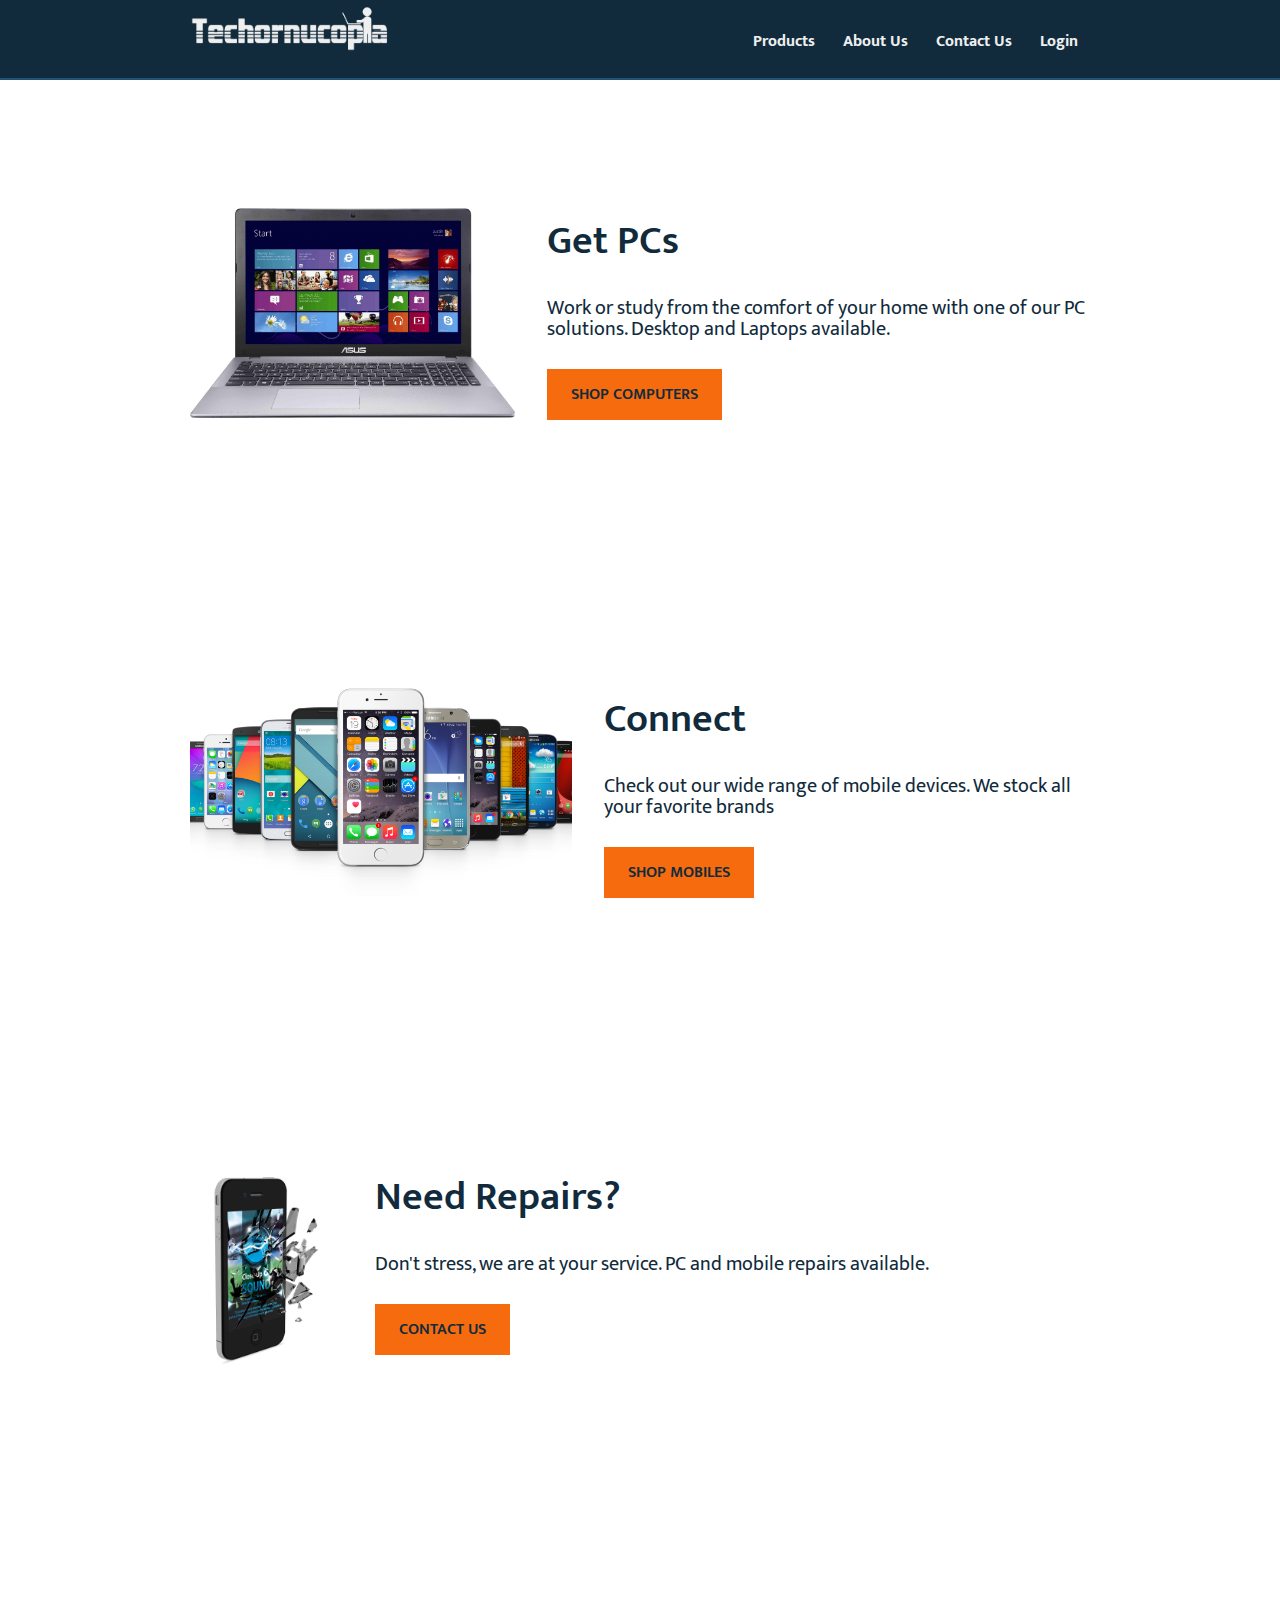
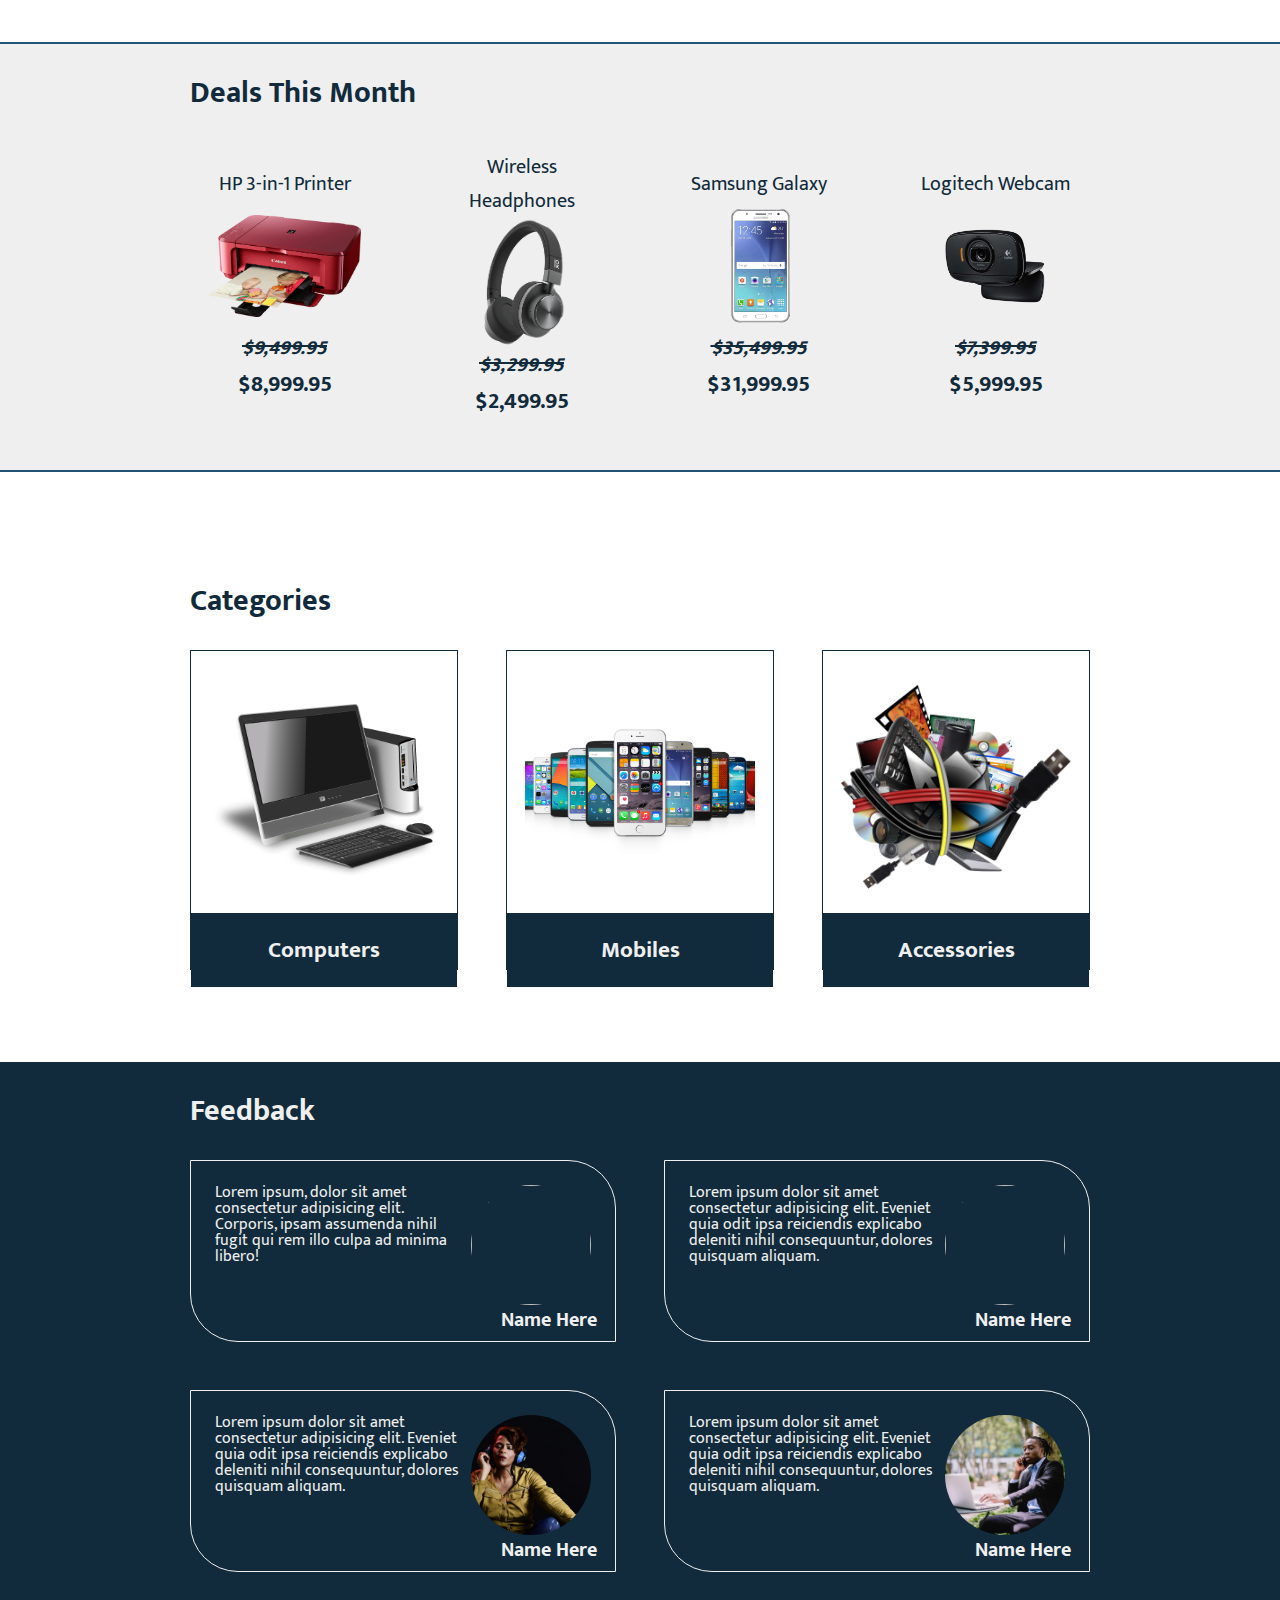
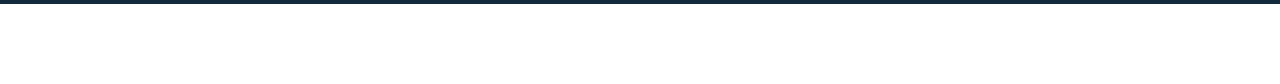
==== index.html @ ae9be7d5 "first commit, main and contact pages" ====
<!DOCTYPE html>
<html lang="en">
<head>
    <meta charset="UTF-8">
    <meta http-equiv="X-UA-Compatible" content="IE=edge">
    <meta name="viewport" content="width=device-width, initial-scale=1.0">

<!-- GOOGLE FONTS -->


<!-- FONT AWESOME CDN -->
    <link rel="stylesheet" href="https://cdnjs.cloudflare.com/ajax/libs/font-awesome/6.1.1/css/all.min.css" integrity="sha512-KfkfwYDsLkIlwQp6LFnl8zNdLGxu9YAA1QvwINks4PhcElQSvqcyVLLD9aMhXd13uQjoXtEKNosOWaZqXgel0g==" crossorigin="anonymous" referrerpolicy="no-referrer" />
    <link rel="shortcut icon" href="/img/favicon1.png" type="image/x-icon">
    <link rel="stylesheet" href="/css/styles.css">
    <title>Techcornucopia</title>
</head>
<body>
    <div class="container">
        <!-- NAV BAR -->
        <nav>
            <div class="nav">
                <a href="#">
                    <img src="/img/logo.png" alt="logo-img">
                </a>
                <ul>
                    <li><a href="#products">Products</a></li>
                    <li><a href="">About Us</a></li>
                    <li><a href="/pages/contact.html">Contact Us</a></li>
                    <li class="account">
                        <a>Login</a>
                        <i class="fa-solid fa-cart-shopping"></i>
                    </li>
                </ul>
            </div>
        </nav>


        <!-- WELCOME -->
        <div class="welcome">
            <img src="/img/laptop.png" alt="computer_image">
            <h1>Get PCs</h1>
            <p>Work or study from the comfort of your home with one of our PC solutions. Desktop and Laptops available.</p>
            <a href="">SHOP COMPUTERS</a>
        </div>

        <div class="welcome">
            <img src="/img/kisspng-iphone-4s-deepak-mobiles-shopping-computer-softwar-smartphone-5ab7443ee255a4.5213842515219599989271.png" alt="mobiles_image">
            <h1>Connect</h1>
            <p>Check out our wide range of mobile devices. We stock all your favorite brands</p>
            <a href="">SHOP MOBILES</a>
        </div>

        <div class="welcome">
            <img src="/img/kisspng-captain-repair-troyes-rparation-iphone-ipad-et-broken-phone-5b3cb7837b52b7.2314206815307057955051.png" alt="repairs_image">
            <h1>Need Repairs?</h1>
            <p>Don't stress, we are at your service. PC and mobile repairs available.</p>
            <a href="/pages/contact.html">CONTACT US</a>
        </div>


        <!-- BEST SELLERS -->
        <div class="highlights">
            <h2><i class="fa-solid fa-bullhorn"></i> Deals This Month</h2>
            <div class="highlights_cntr">
                <div class="highlight">
                    <p>HP 3-in-1 Printer</p>
                    <img src="/img/products/printer.png" alt="printer">
                    <h4>$9,499.95</h4>
                    <h3>$8,999.95</h3>
                    <button id="highlight_btn"><i class="fa-solid fa-cart-plus"></i> ADD</button>
                </div>
                <div class="highlight">
                    <p>Wireless Headphones</p>
                    <img src="/img/products/headphones.png" alt="headphones">
                    <h4>$3,299.95</h4>
                    <h3>$2,499.95</h3>
                    <button><i class="fa-solid fa-cart-plus"></i> ADD</button>
                </div>
                <div class="highlight">
                    <p>Samsung Galaxy</p>
                    <img src="/img/products/mobile.png" alt="mobile_phone">
                    <h4>$35,499.95</h4>
                    <h3>$31,999.95</h3>
                    <button><i class="fa-solid fa-cart-plus"></i> ADD</button>
                </div>
                <div class="highlight">
                    <p>Logitech Webcam</p>
                    <img src="/img/products/webcam.png" alt="webcam">
                    <h4>$7,399.95</h4>
                    <h3>$5,999.95</h3>
                    <button><i class="fa-solid fa-cart-plus"></i> ADD</button>
                </div>
            </div>
        </div>


        <!-- PRODUCT OPTIONS -->
        <div class="product_options" id="products">
            <h2><i class="fa-solid fa-layer-group"></i> Categories</h2>
            <div class="options_cntr">
                <div class="option">
                    <img src="/img/computer-gad2f903dc_1280.png" alt="">
                    <h3>Computers</h3>
                </div>
                <div class="option">
                    <img src="/img/kisspng-iphone-4s-deepak-mobiles-shopping-computer-softwar-smartphone-5ab7443ee255a4.5213842515219599989271.png" alt="">
                    <h3>Mobiles</h3>
                </div>
                <div class="option">
                    <img src="/img/accessories.png" alt="">
                    <h3>Accessories</h3>
                </div>
            </div>
        </div>


        <!-- Testimonials -->
        <div class="testimonial_cntr">
            <h2><i class="fa-regular fa-comment-dots"></i> Feedback</h2>
            <div class="testimonials">
                <div class="feedback">
                    <img src="/img/people/headphoneman.jpg" alt="">
                    <p>Lorem ipsum, dolor sit amet consectetur adipisicing elit. Corporis, ipsam assumenda nihil fugit qui rem illo culpa ad minima libero!</p>
                    <h4>Name Here</h4>
                </div>
                <div class="feedback">
                    <img src="/img/people/happygirl.jpg" alt="">
                    <p>Lorem ipsum dolor sit amet consectetur adipisicing elit. Eveniet quia odit ipsa reiciendis explicabo deleniti nihil consequuntur, dolores quisquam aliquam.</p>
                    <h4>Name Here</h4>
                </div>
                <div class="feedback">
                    <img src="/img/people/adult-g270908800_1920.jpg" alt="">
                    <p>Lorem ipsum dolor sit amet consectetur adipisicing elit. Eveniet quia odit ipsa reiciendis explicabo deleniti nihil consequuntur, dolores quisquam aliquam.</p>
                    <h4>Name Here</h4>
                </div>
                <div class="feedback">
                    <img src="/img/people/professional.jpg" alt="">
                    <p>Lorem ipsum dolor sit amet consectetur adipisicing elit. Eveniet quia odit ipsa reiciendis explicabo deleniti nihil consequuntur, dolores quisquam aliquam.</p>
                    <h4>Name Here</h4>
                </div>
            </div>
        </div>
    </div>

    <script src="/jscript/script.jS"></script>
</body>
</html>
---- css/styles.css ----
/* FONT IMPORT */
@import url('https://fonts.googleapis.com/css2?family=Mukta:wght@200;300;400;500;600;700;800&display=swap');



/* ANIMATIONS */
@keyframes fade {
    0%{opacity: 0;}
    100%{opacity: 1;}
}
@keyframes slide-down {
    0%{top: -40px;}
    100%{top: 100px;}
}




/* REUSABLE CSS */
.content-width{
    width: 900px;
    margin: 0 auto;
}




/* STYLES */
html{
    scroll-behavior: smooth;
}
*{
    margin: 0;
    padding: 0;
    box-sizing: border-box;
    font-family: 'Mukta', sans-serif;
}
body{
    font-size: 20px;
    color: #112B3C;
}

h1,h2{
    color: #112B3C;
}
h2{
    width: 900px;
    margin: auto;
    padding: 24px 0;
}
button{
    cursor: pointer;
    border: none;
    background-color: #F66B0E;
    color:#112B3C;
}

img{
    max-width: 100%;
    object-fit: contain;
}
a{
    text-decoration: none;
    font-size: 16px;
    font-weight: 500;
    color:#F66B0E;
    cursor: pointer;
}

nav{
    background-color: #112B3C;
    height: 80px;
    position: sticky;
    top: 0;
    z-index: 1;
    border-bottom:2px solid #205375;
}

.nav{
    display: flex;
    justify-content: space-between;
    line-height: 80px;
    color: #EFEFEF;
    margin: 0 auto;
    width: 900px;
}
.nav>a>img{
    width: 200px;
}

.nav>ul>li{
    display: inline;
}
.nav>ul>li>a{
    font-weight: bold;
    color: #EFEFEF;
    padding: 4px 12px;
}

.nav>ul>li>a:hover{
    border-bottom: 2px solid #F66B0E;
    border-top: 2px solid #F66B0E;
    color:#F66B0E;
}

.account>i{
    cursor: pointer;
}

.welcome{
    width: 900px;
    height: 350px;
    margin: 128px auto;
    animation: fade 1s;
}
.welcome>img{
    float: left;
    width: auto;
    height: 60%;
    margin: 0 32px 0 0;
}
.welcome>h1{
    margin: 0 0 24px 0;
    font-weight: 600;
}
.welcome>p{
    margin: 0 0 36px 0;
    line-height: 1.05;
}
.welcome>a{
    padding: 12px 24px;
    font-size: 16px;
    font-weight: 600;
    background-color: #F66B0E;
    color:#112B3C;
}
.welcome>a:hover{
    box-shadow: 0 0 10px #112B3C73;
    transform: scale(1.1);
}





/* MONTHLY SALES */
.highlights{
    background-color: #EFEFEF;
    width: 100%;
    height: 430px;
    border-top: 2px solid #205375;
    border-bottom: 2px solid #205375;
}

.highlights_cntr{
    display: grid;
    grid-template-columns: repeat(4,1fr);
    width: 900px;
    margin: auto;
    gap: 48px;
}
.highlight, .option{
    display: flex;
    flex-direction: column;
    justify-content: center;
    text-align: center;
    padding: 0 18px 0 18px;
    margin: 0 0 12px 0;
    cursor: pointer;
    color:#112B3C;
    transition-duration: 0.2s;
}
.highlight:hover{
    box-shadow: 0 0 10px #112B3C50;
    transform: scale(1.05);
}
.highlight:active{
    box-shadow:0 0 0 #112B3C30;
    transform: scale(1);
}
.highlight:hover.highlight>button{
    display: block;
    position: absolute;
    width: 130px;
    align-self: center;
    top: 100px;
    animation: slide-down 0.2s;
}
.highlight>p{
    padding-top: 8px;
}
.highlight>img{
    height: 130px;
}
.highlight h4{
    text-decoration: line-through;
    font-style: italic;
    padding: 0;
}
.highlight>h3{
    margin: 0 0 8px 0;
    padding: 0;
}

.highlight>button{
    display: none;
    padding: 4px 12px;
    font-size: 16px;
    font-weight: 600;
}
.highlight button:hover{
    box-shadow: 0 0 8px #112B3C;
}





/* CATEGORIES */
.product_options{
    margin: 80px 0;
}
.options_cntr{
    display: grid;
    grid-template-columns: repeat(3,1fr);
    width: 900px;
    margin: auto;
    gap: 48px;
}
.option{
    border: 1px solid #112B3C;
    /* border-radius: 8px; */
    transition-duration: 0.4s;
}
.option:hover{
    border: 1px solid #F66B0E;
    transform: scale(1.05);
}
.option:hover.option>h3{
    background-color:#F66B0E;
    color:#112B3C;
}
.option>img{
    height: 280px;;
}
.option>h3{
    background-color: #112B3C;
    color: #EFEFEF;
    margin: -18px;
    padding: 18px;
    /* border-radius: 0 0 8px 8px; */
}





/* TESTIMONIALS */
.testimonial_cntr{
    background-color: #112B3C;
    margin: 80px 0;
    padding-bottom:32px ;
    color: #EFEFEF;
}
.testimonial_cntr>h2{
    color: #EFEFEF;
}
.testimonials{
    display: grid;
    grid-template-columns: repeat(2,1fr);
    gap: 48px;
    width: 900px;
    margin: auto;
}
.feedback{
    position: relative;
    border: 1px solid #EFEFEF;
    padding: 24px;
    border-radius: 0 48px;
}
.feedback>img{
    object-fit: cover;
    float: right;
    width: 120px;
    height: 120px;
    border-radius: 50%;
    margin: 0 0 12px 12px;
}
.feedback>p{
    font-size: 16px;
    line-height: 1;
    margin: 0 0 18px 0;
    height: 100%;
}
.feedback>h4{
    position: absolute;
    right: 18px;
    bottom: 4px;
}
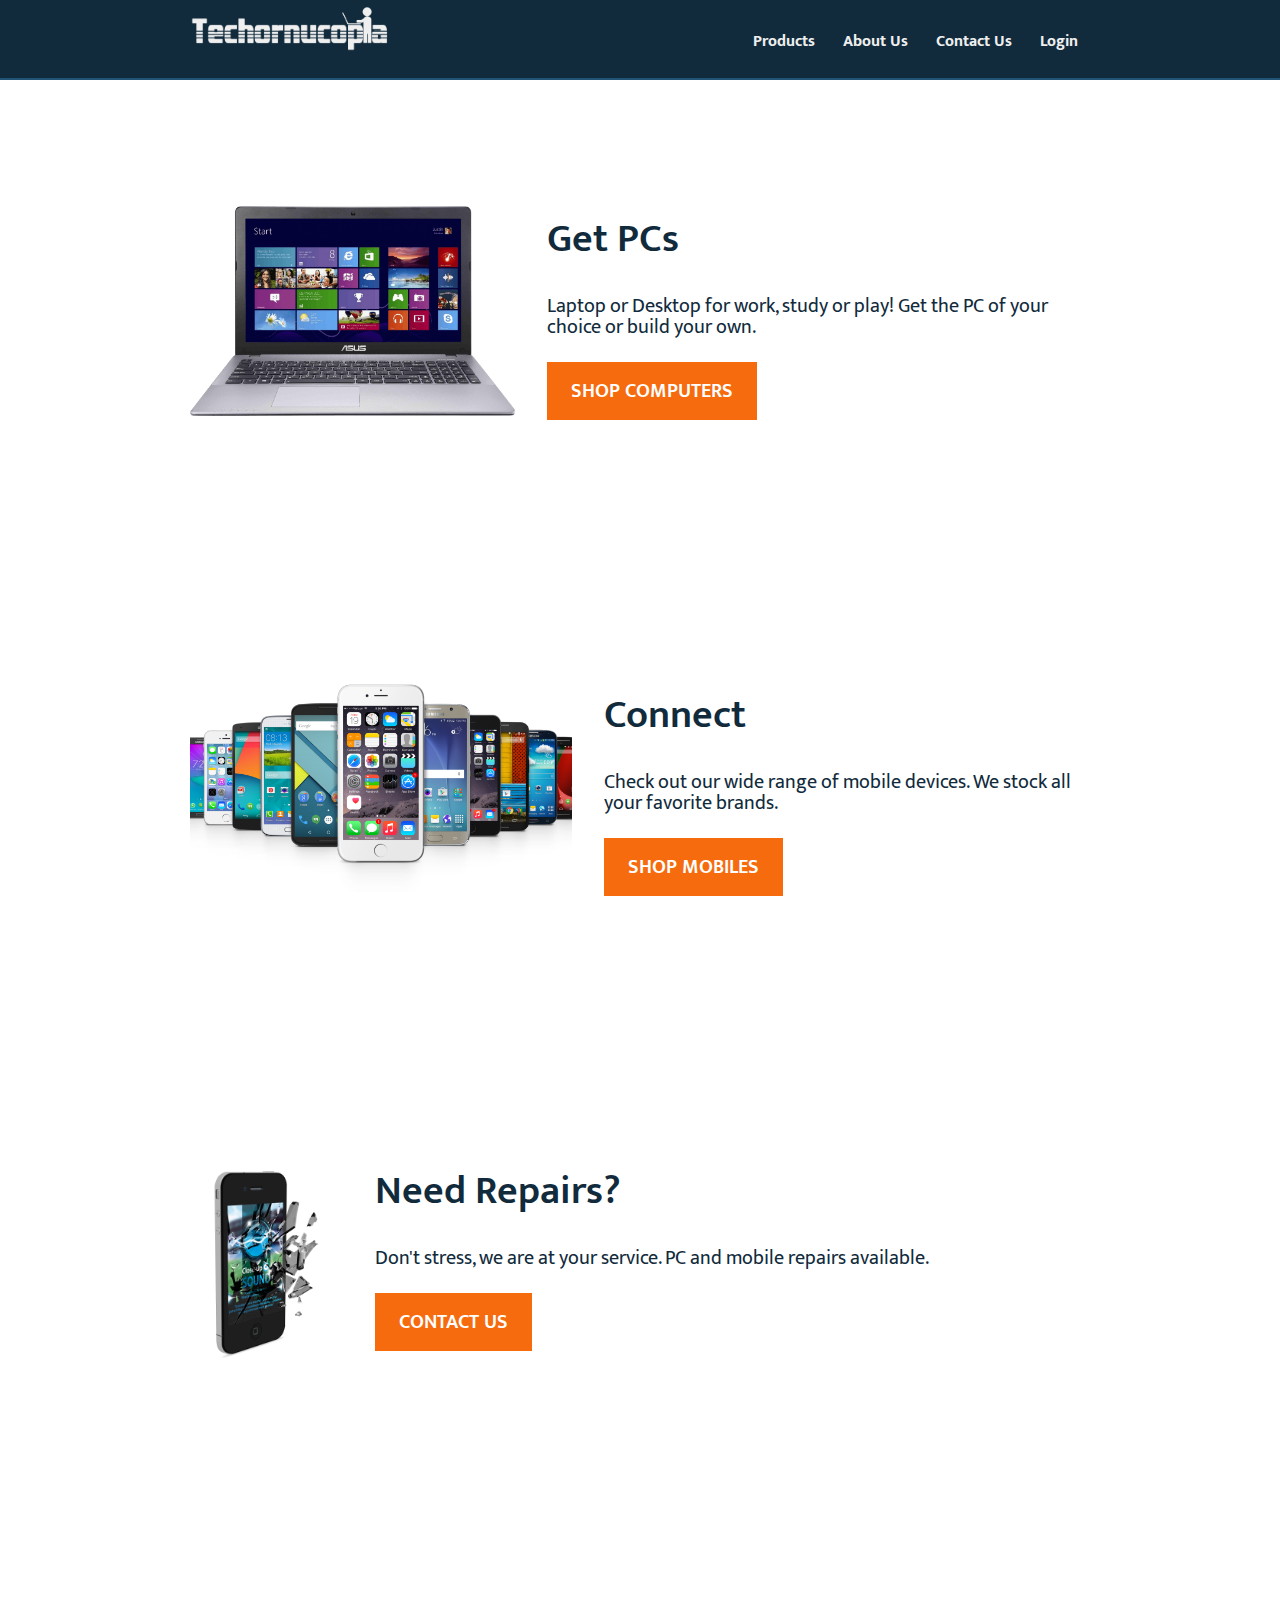
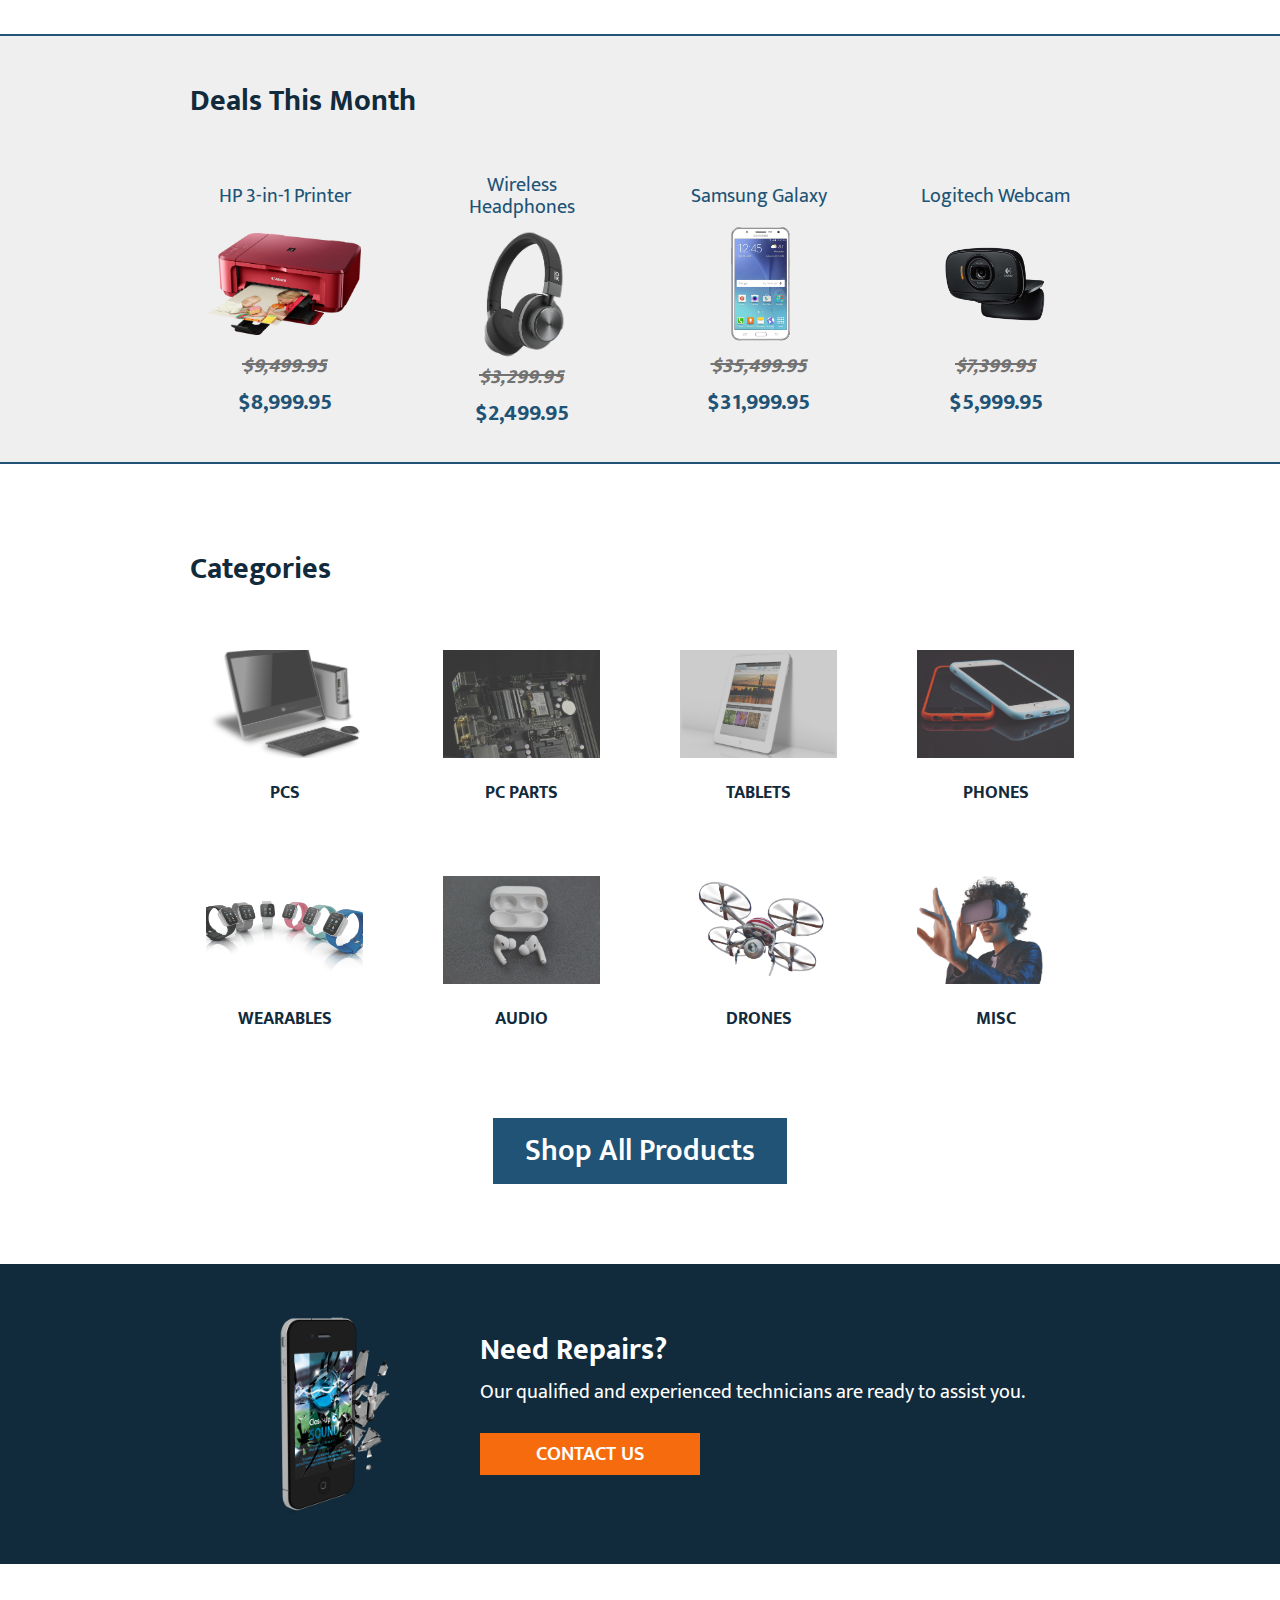
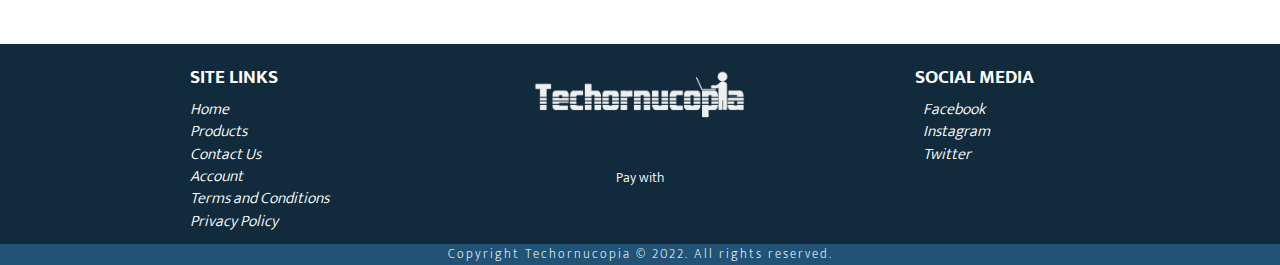
==== commit f09cacd8: "added footer and repair section to main page, other tweaks" ====
--- a/index.html
+++ b/index.html
@@ -15,10 +15,10 @@
     <title>Techcornucopia</title>
 </head>
 <body>
-    <div class="container">
+
         <!-- NAV BAR -->
         <nav>
-            <div class="nav">
+            <div class="nav content-width">
                 <a href="#">
                     <img src="/img/logo.png" alt="logo-img">
                 </a>
@@ -36,21 +36,21 @@
 
 
         <!-- WELCOME -->
-        <div class="welcome">
-            <img src="/img/laptop.png" alt="computer_image">
+        <div class="welcome content-width">
+            <img src="/img/options/laptop.png" alt="computer_image">
             <h1>Get PCs</h1>
-            <p>Work or study from the comfort of your home with one of our PC solutions. Desktop and Laptops available.</p>
+            <p>Laptop or Desktop for work, study or play! Get the PC of your choice or build your own.</p>
             <a href="">SHOP COMPUTERS</a>
         </div>
 
-        <div class="welcome">
+        <div class="welcome content-width">
             <img src="/img/kisspng-iphone-4s-deepak-mobiles-shopping-computer-softwar-smartphone-5ab7443ee255a4.5213842515219599989271.png" alt="mobiles_image">
             <h1>Connect</h1>
-            <p>Check out our wide range of mobile devices. We stock all your favorite brands</p>
+            <p>Check out our wide range of mobile devices. We stock all your favorite brands.</p>
             <a href="">SHOP MOBILES</a>
         </div>
 
-        <div class="welcome">
+        <div class="welcome content-width">
             <img src="/img/kisspng-captain-repair-troyes-rparation-iphone-ipad-et-broken-phone-5b3cb7837b52b7.2314206815307057955051.png" alt="repairs_image">
             <h1>Need Repairs?</h1>
             <p>Don't stress, we are at your service. PC and mobile repairs available.</p>
@@ -58,32 +58,32 @@
         </div>
 
 
-        <!-- BEST SELLERS -->
+        <!-- DEALS THIS MONTH -->
         <div class="highlights">
-            <h2><i class="fa-solid fa-bullhorn"></i> Deals This Month</h2>
-            <div class="highlights_cntr">
-                <div class="highlight">
+            <h2 class="content-width head-space"><i class="fa-solid fa-bullhorn"></i> Deals This Month</h2>
+            <div class="highlights_cntr four-col-grid content-width">
+                <div class="highlight flex-col">
                     <p>HP 3-in-1 Printer</p>
                     <img src="/img/products/printer.png" alt="printer">
                     <h4>$9,499.95</h4>
                     <h3>$8,999.95</h3>
                     <button id="highlight_btn"><i class="fa-solid fa-cart-plus"></i> ADD</button>
                 </div>
-                <div class="highlight">
+                <div class="highlight flex-col">
                     <p>Wireless Headphones</p>
                     <img src="/img/products/headphones.png" alt="headphones">
                     <h4>$3,299.95</h4>
                     <h3>$2,499.95</h3>
                     <button><i class="fa-solid fa-cart-plus"></i> ADD</button>
                 </div>
-                <div class="highlight">
+                <div class="highlight flex-col">
                     <p>Samsung Galaxy</p>
                     <img src="/img/products/mobile.png" alt="mobile_phone">
                     <h4>$35,499.95</h4>
                     <h3>$31,999.95</h3>
                     <button><i class="fa-solid fa-cart-plus"></i> ADD</button>
                 </div>
-                <div class="highlight">
+                <div class="highlight flex-col">
                     <p>Logitech Webcam</p>
                     <img src="/img/products/webcam.png" alt="webcam">
                     <h4>$7,399.95</h4>
@@ -94,53 +94,110 @@
         </div>
 
 
+
+
         <!-- PRODUCT OPTIONS -->
         <div class="product_options" id="products">
-            <h2><i class="fa-solid fa-layer-group"></i> Categories</h2>
-            <div class="options_cntr">
-                <div class="option">
-                    <img src="/img/computer-gad2f903dc_1280.png" alt="">
-                    <h3>Computers</h3>
-                </div>
-                <div class="option">
-                    <img src="/img/kisspng-iphone-4s-deepak-mobiles-shopping-computer-softwar-smartphone-5ab7443ee255a4.5213842515219599989271.png" alt="">
-                    <h3>Mobiles</h3>
-                </div>
-                <div class="option">
-                    <img src="/img/accessories.png" alt="">
-                    <h3>Accessories</h3>
-                </div>
-            </div>
-        </div>
-
-
-        <!-- Testimonials -->
-        <div class="testimonial_cntr">
-            <h2><i class="fa-regular fa-comment-dots"></i> Feedback</h2>
-            <div class="testimonials">
-                <div class="feedback">
-                    <img src="/img/people/headphoneman.jpg" alt="">
-                    <p>Lorem ipsum, dolor sit amet consectetur adipisicing elit. Corporis, ipsam assumenda nihil fugit qui rem illo culpa ad minima libero!</p>
-                    <h4>Name Here</h4>
-                </div>
-                <div class="feedback">
-                    <img src="/img/people/happygirl.jpg" alt="">
-                    <p>Lorem ipsum dolor sit amet consectetur adipisicing elit. Eveniet quia odit ipsa reiciendis explicabo deleniti nihil consequuntur, dolores quisquam aliquam.</p>
-                    <h4>Name Here</h4>
-                </div>
-                <div class="feedback">
-                    <img src="/img/people/adult-g270908800_1920.jpg" alt="">
-                    <p>Lorem ipsum dolor sit amet consectetur adipisicing elit. Eveniet quia odit ipsa reiciendis explicabo deleniti nihil consequuntur, dolores quisquam aliquam.</p>
-                    <h4>Name Here</h4>
-                </div>
-                <div class="feedback">
-                    <img src="/img/people/professional.jpg" alt="">
-                    <p>Lorem ipsum dolor sit amet consectetur adipisicing elit. Eveniet quia odit ipsa reiciendis explicabo deleniti nihil consequuntur, dolores quisquam aliquam.</p>
-                    <h4>Name Here</h4>
-                </div>
-            </div>
-        </div>
-    </div>
+            <h2 class="content-width head-space"><i class="fa-solid fa-layer-group"></i> Categories</h2>
+            <div class="options_cntr four-col-grid content-width">
+                <div class="option flex-col">
+                    <img src="/img/options/computer-gad2f903dc_1280.png" alt="">
+                    <h3>PCs</h3>
+                </div>
+                <div class="option flex-col">
+                    <img src="/img/options/motherboard.jpg" alt="">
+                    <h3>PC Parts</h3>
+                </div>
+                <div class="option flex-col">
+                    <img src="/img/options/tablet.jpg" alt="">
+                    <h3>Tablets</h3>
+                </div>
+                <div class="option flex-col">
+                    <img src="/img/options/phones.jpg" alt="">
+                    <h3>Phones</h3>
+                </div>
+                <div class="option flex-col">
+                    <img src="/img/options/kisspng-samsung-galaxy-gear-sony-smartwatch-5b07bf7e859b41.2475550015272344305473.png" alt="">
+                    <h3>Wearables</h3>
+                </div>
+                <div class="option flex-col">
+                    <img src="/img/options/earphones.jpg" alt="">
+                    <h3>Audio</h3>
+                </div>
+                <div class="option flex-col">
+                    <img src="/img/options/quadrocopter.png" alt="">
+                    <h3>Drones</h3>
+                </div>
+                <div class="option flex-col">
+                    <img src="/img/options/vr.png" alt="">
+                    <h3>Misc</h3>
+                </div>
+            </div>
+            <button>Shop All Products</button>
+        </div>
+
+
+            <!-- REPAIRS -->
+            <div class="repairs-cntr">
+                <div class="repairs content-width flex-row">
+                    <div class="repair-img">
+                        <img src="/img/kisspng-captain-repair-troyes-rparation-iphone-ipad-et-broken-phone-5b3cb7837b52b7.2314206815307057955051.png" alt="broken-phone">
+                    </div>
+                    <div class="repair-text">
+                        <h2>Need Repairs?</h2>
+                        <p> Our qualified and experienced technicians are ready to assist you.</p>
+                        <button>CONTACT US</button>
+                    </div>
+                </div>
+            </div>
+
+
+
+        <!-- FOOTER -->
+        <footer>
+            <div class="content-width footer-cntr three-col-grid">
+                <div class="footer-item flex-col">
+                    <h3>SITE LINKS</h3>
+                    <a>Home</a>
+                    <a>Products</a>
+                    <a>Contact Us</a>
+                    <a>Account</a>
+                    <a>Terms and Conditions</a>
+                    <a>Privacy Policy</a>
+                </div>
+                <div class="footer-item flex-col">
+                    <img src="/img/logo.png" alt="logo">
+                    <p>Pay with</p>
+                    <div class="payment flex-row">
+                        <div class="pay-logo flex-col">
+                            <i class="fa-brands fa-cc-visa"></i>
+                        </div>
+                        <div class="pay-logo flex-col">
+                            <i class="fa-brands fa-cc-mastercard"></i>
+                        </div>
+                        <div class="pay-logo flex-col">
+                            <i class="fa-brands fa-paypal"></i>
+                        </div>
+                    </div>
+                </div>
+                <div class="footer-item flex-col sm">
+                    <h3>SOCIAL MEDIA</h3>
+                    <a class="sm-item flex-row">
+                        <i class="fa-brands fa-facebook"></i>
+                        <p>Facebook</p>
+                    </a>
+                    <a class="sm-item flex-row">
+                        <i class="fa-brands fa-instagram"></i>
+                        <p>Instagram</p>
+                    </a>
+                    <a class="sm-item flex-row">
+                        <i class="fa-brands fa-twitter"></i>
+                        <p>Twitter</p>
+                    </a>
+                </div>
+            </div>
+            <p>Copyright Techornucopia &copy; 2022. All rights reserved.</p>
+        </footer>
 
     <script src="/jscript/script.jS"></script>
 </body>
--- a/css/styles.css
+++ b/css/styles.css
@@ -22,10 +22,41 @@
     margin: 0 auto;
 }
 
-
-
-
-/* STYLES */
+.three-col-grid{
+    display: grid;
+    grid-template-columns: repeat(3,1fr);
+    column-gap: 48px;
+}
+
+.four-col-grid{
+    display: grid;
+    grid-template-columns: repeat(4,1fr);
+    column-gap: 32px;
+}
+
+.flex-col{
+    display: flex;
+    flex-direction: column;
+    justify-content: center;
+    text-align: center;
+}
+
+.flex-row{
+    display: flex;
+    justify-content: space-evenly;
+    align-items: center;
+}
+
+.head-space{
+    margin:40px auto;
+    font-weight: 700;
+}
+
+
+
+
+
+/* TAG STYLES */
 html{
     scroll-behavior: smooth;
 }
@@ -37,22 +68,15 @@
 }
 body{
     font-size: 20px;
-    color: #112B3C;
-}
-
-h1,h2{
-    color: #112B3C;
-}
-h2{
-    width: 900px;
-    margin: auto;
-    padding: 24px 0;
-}
+    color:#112B3C;
+}
+
+
 button{
     cursor: pointer;
     border: none;
     background-color: #F66B0E;
-    color:#112B3C;
+    color:#ffffff;
 }
 
 img{
@@ -62,9 +86,12 @@
 a{
     text-decoration: none;
     font-size: 16px;
-    font-weight: 500;
+    font-weight: 300;
+    color:#ffffff;
+    cursor: pointer;
+}
+a:hover{
     color:#F66B0E;
-    cursor: pointer;
 }
 
 nav{
@@ -76,13 +103,16 @@
     border-bottom:2px solid #205375;
 }
 
+
+
+
+
+/* NAV BAR */
 .nav{
     display: flex;
     justify-content: space-between;
     line-height: 80px;
     color: #EFEFEF;
-    margin: 0 auto;
-    width: 900px;
 }
 .nav>a>img{
     width: 200px;
@@ -104,13 +134,16 @@
 }
 
 .account>i{
-    cursor: pointer;
-}
-
+    color:#ffffff;
+    cursor: pointer;
+}
+
+
+
+/* WELCOME */
 .welcome{
-    width: 900px;
     height: 350px;
-    margin: 128px auto;
+    margin: 126px auto;
     animation: fade 1s;
 }
 .welcome>img{
@@ -129,13 +162,13 @@
 }
 .welcome>a{
     padding: 12px 24px;
-    font-size: 16px;
+    font-size: 20px;
     font-weight: 600;
     background-color: #F66B0E;
-    color:#112B3C;
+    color:#FFFFFF;
 }
 .welcome>a:hover{
-    box-shadow: 0 0 10px #112B3C73;
+    box-shadow: 0 0 4px #112B3CC0;
     transform: scale(1.1);
 }
 
@@ -153,29 +186,21 @@
 }
 
 .highlights_cntr{
-    display: grid;
-    grid-template-columns: repeat(4,1fr);
-    width: 900px;
-    margin: auto;
     gap: 48px;
 }
-.highlight, .option{
-    display: flex;
-    flex-direction: column;
-    justify-content: center;
-    text-align: center;
-    padding: 0 18px 0 18px;
-    margin: 0 0 12px 0;
+.highlight{
     cursor: pointer;
     color:#112B3C;
     transition-duration: 0.2s;
+    padding: 0 18px;
+    margin: 0 0 12px 0;
 }
 .highlight:hover{
-    box-shadow: 0 0 10px #112B3C50;
+    box-shadow: 0 0 4px #112B3CC0;
     transform: scale(1.05);
 }
 .highlight:active{
-    box-shadow:0 0 0 #112B3C30;
+    box-shadow:0 0 0 #112B3CC0;
     transform: scale(1);
 }
 .highlight:hover.highlight>button{
@@ -188,6 +213,9 @@
 }
 .highlight>p{
     padding-top: 8px;
+    line-height: 1.1;
+    margin-bottom: 12px;
+    color: #205375;
 }
 .highlight>img{
     height: 130px;
@@ -196,10 +224,12 @@
     text-decoration: line-through;
     font-style: italic;
     padding: 0;
+    color:#727272;
 }
 .highlight>h3{
     margin: 0 0 8px 0;
     padding: 0;
+    color: #205375;
 }
 
 .highlight>button{
@@ -209,7 +239,7 @@
     font-weight: 600;
 }
 .highlight button:hover{
-    box-shadow: 0 0 8px #112B3C;
+    box-shadow: 0 0 4px #112B3CC0;
 }
 
 
@@ -221,82 +251,134 @@
     margin: 80px 0;
 }
 .options_cntr{
-    display: grid;
-    grid-template-columns: repeat(3,1fr);
-    width: 900px;
-    margin: auto;
     gap: 48px;
 }
 .option{
-    border: 1px solid #112B3C;
-    /* border-radius: 8px; */
+    /* border: 1px solid #112B3C; */
     transition-duration: 0.4s;
+    cursor: pointer;
 }
 .option:hover{
-    border: 1px solid #F66B0E;
+    /* border: 1px solid #112B3C; */
     transform: scale(1.05);
 }
 .option:hover.option>h3{
+    color:#F66B0E;
+}
+.option:hover.option>img{
+    filter:contrast(1);
+    padding: 0;
+}
+.option>img{
+    height: 140px;
+    object-fit: cover;
+    padding: 16px;
+    filter:contrast(0.6);
+    transition-duration: 0.4s;
+}
+.option>h3{
+    /* background-color: #112B3C; */
+    color: #112B3C;
+    padding: 4px;
+    font-size: 18px;
+    transition-duration: 0.4s;
+    text-transform: uppercase;
+}
+.product_options>button{
+    display: block;
+    font-size: 30px;
+    font-weight: 600;
+    padding: 8px 32px;
+    margin: 80px auto;
+    background-color:#205375;
+    transition-duration: 0.2s;
+}
+.product_options>button:hover{
+    box-shadow: 0 0 4px #112B3CC0;
     background-color:#F66B0E;
-    color:#112B3C;
-}
-.option>img{
-    height: 280px;;
-}
-.option>h3{
-    background-color: #112B3C;
-    color: #EFEFEF;
-    margin: -18px;
-    padding: 18px;
-    /* border-radius: 0 0 8px 8px; */
-}
-
-
-
-
-
-/* TESTIMONIALS */
-.testimonial_cntr{
-    background-color: #112B3C;
+}
+
+
+/* REPAIRS */
+.repairs-cntr{
     margin: 80px 0;
-    padding-bottom:32px ;
-    color: #EFEFEF;
-}
-.testimonial_cntr>h2{
-    color: #EFEFEF;
-}
-.testimonials{
-    display: grid;
-    grid-template-columns: repeat(2,1fr);
-    gap: 48px;
-    width: 900px;
-    margin: auto;
-}
-.feedback{
-    position: relative;
-    border: 1px solid #EFEFEF;
-    padding: 24px;
-    border-radius: 0 48px;
-}
-.feedback>img{
-    object-fit: cover;
-    float: right;
-    width: 120px;
-    height: 120px;
-    border-radius: 50%;
-    margin: 0 0 12px 12px;
-}
-.feedback>p{
-    font-size: 16px;
-    line-height: 1;
-    margin: 0 0 18px 0;
-    height: 100%;
-}
-.feedback>h4{
-    position: absolute;
-    right: 18px;
-    bottom: 4px;
-}
-
-
-
+    height: 300px;
+    background-color:#112B3C;
+    color:#ffffff;
+}
+
+.repair-img>img{
+    width: 160px;
+    object-fit: contain;
+    margin-top: 40px;
+}
+.repair-text>button{
+    font-size: 20px;
+    font-weight: 600;
+    padding: 4px;
+    margin-top: 24px;
+    color:#ffffff;
+    width: 220px;
+    transition-duration: 0.3s;
+}
+.repair-text>button:hover{
+    transform: scale(1.1);
+}
+
+
+
+
+/* FOOTER */
+footer{
+    background-color:#112B3C;
+}
+.footer-cntr{
+    column-gap: 128px;
+    padding: 20px 0;
+    height: 200px;
+}
+.footer-item{
+    align-self: flex-start;
+    text-align: left;
+    font-size: 14px;
+    line-height: 1.4;
+    width:fit-content;
+    color:#ffffff;
+}
+.footer-item>img{
+    margin-bottom: 40px;
+}
+.footer-item>h3{
+    font-size: 1.2rem;
+    margin-bottom: 8px;
+}
+.footer-item>p{
+    text-align: center;
+    font-size: 14px;
+    margin-bottom: 8px;
+    font-weight: 300;
+}
+.footer-item>a{
+    font-style: italic;
+}
+.pay-logo>i{
+    font-size: 36px;
+}
+.sm{
+    margin-left: 40px;
+}
+.sm-item{
+    justify-content: flex-start;
+}
+.sm-item i{
+    margin-right: 8px;
+    color:#ffffff;
+}
+footer>p{
+    text-align: center;
+    font-size: 0.8rem;
+    font-weight: 200;
+    background-color:#205375;
+    color:#ffffff;
+    letter-spacing: 2px;
+}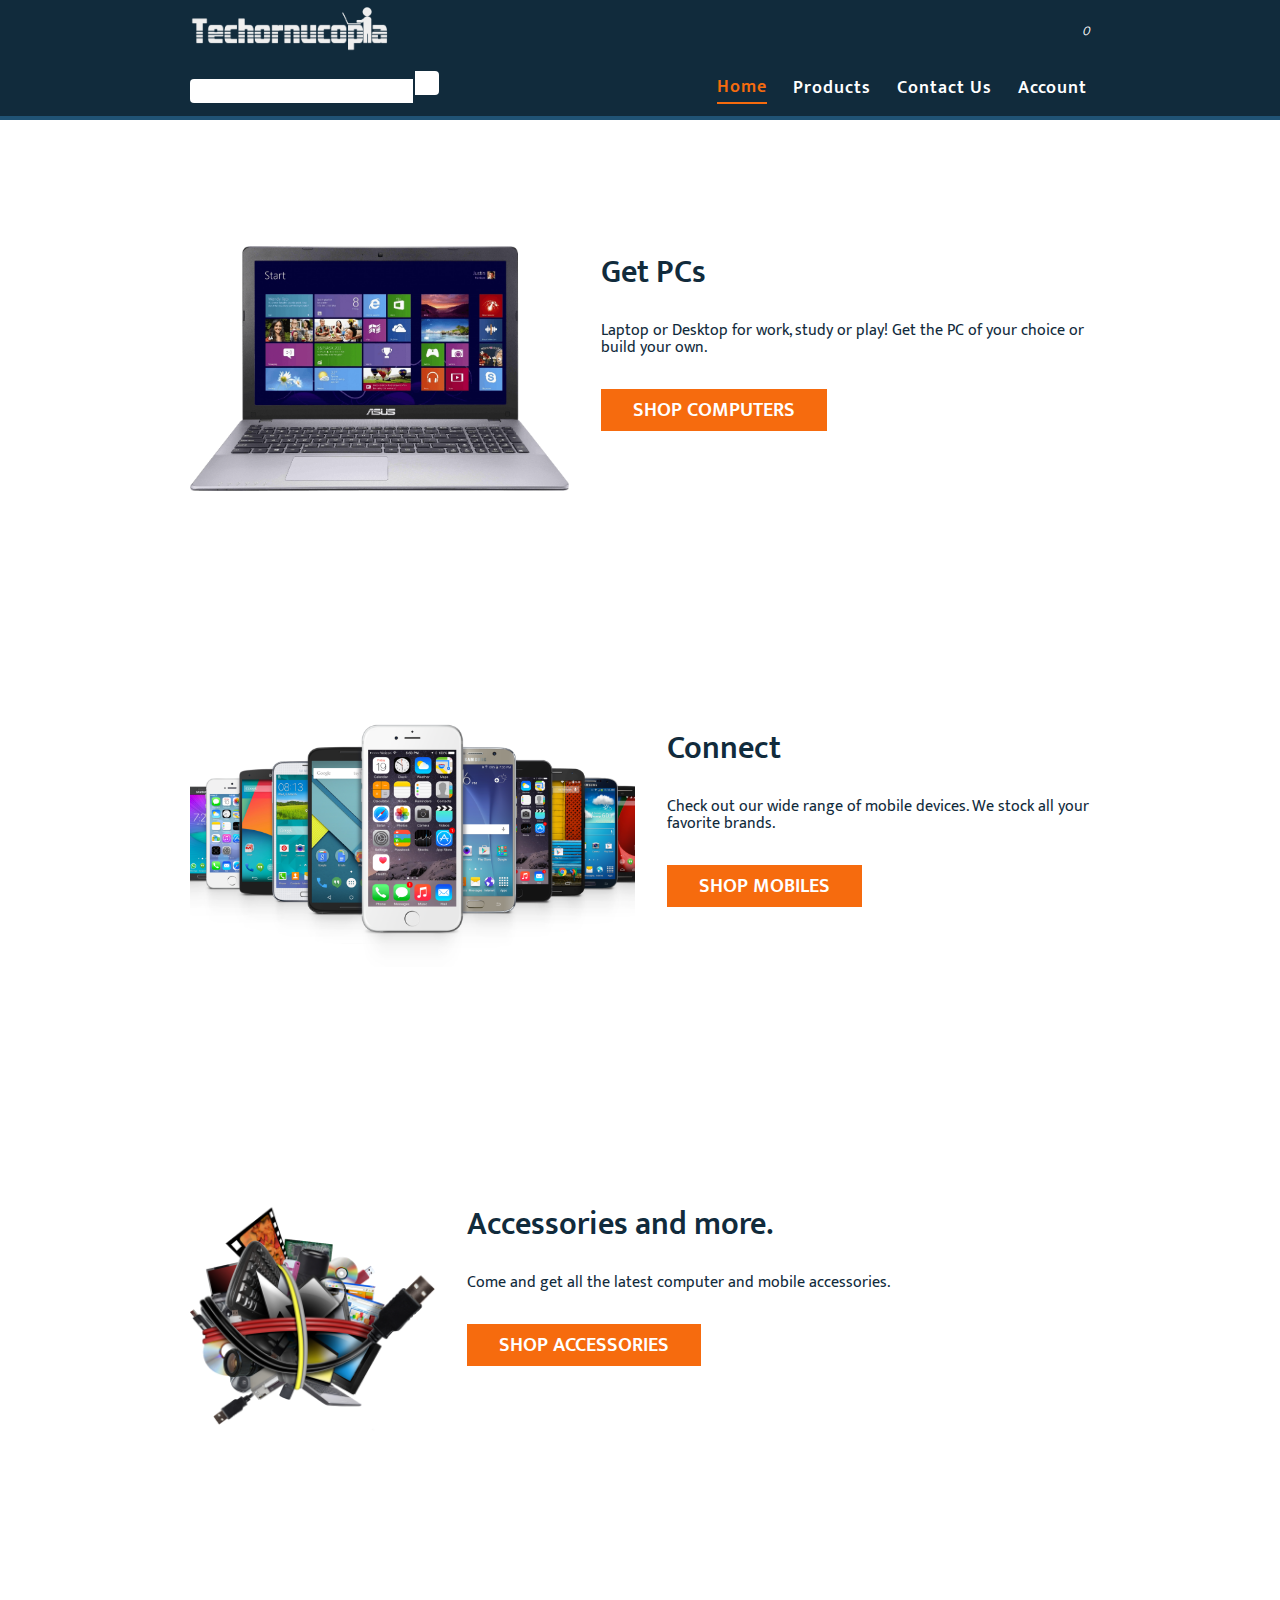
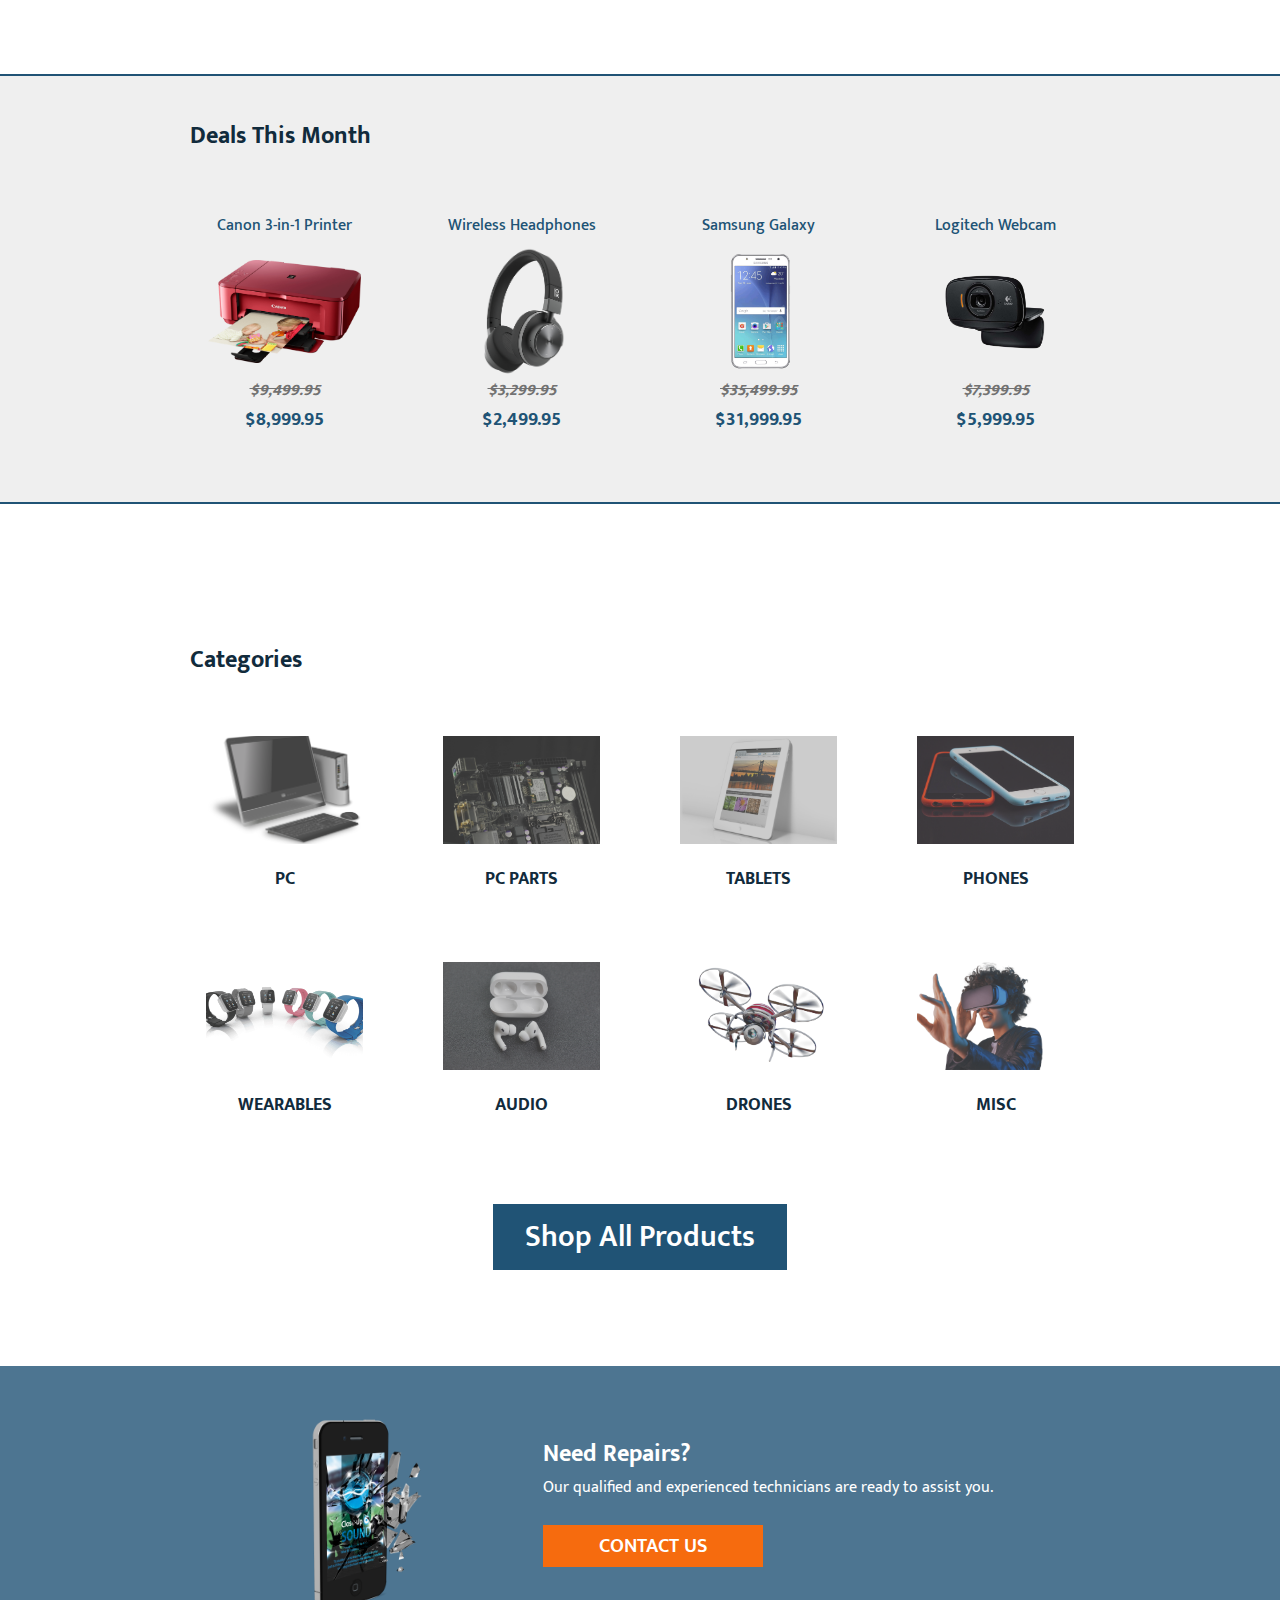
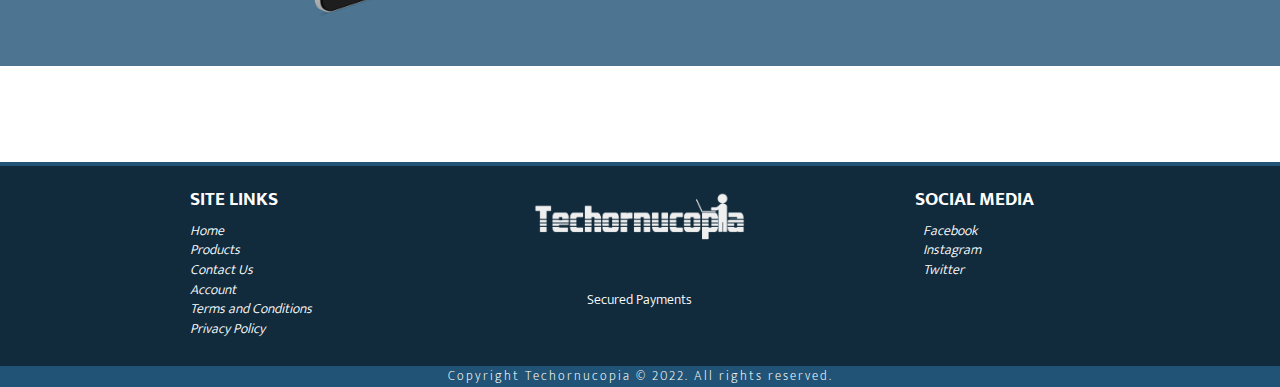
==== commit cf68e304: "all pages complete" ====
--- a/index.html
+++ b/index.html
@@ -18,19 +18,39 @@
 
         <!-- NAV BAR -->
         <nav>
-            <div class="nav content-width">
+            <div class="nav-upper content-width flex-row">
                 <a href="#">
-                    <img src="/img/logo.png" alt="logo-img">
+                    <img src="/img/logo.png" alt="site-logo">
                 </a>
-                <ul>
-                    <li><a href="#products">Products</a></li>
-                    <li><a href="">About Us</a></li>
-                    <li><a href="/pages/contact.html">Contact Us</a></li>
-                    <li class="account">
-                        <a>Login</a>
-                        <i class="fa-solid fa-cart-shopping"></i>
-                    </li>
-                </ul>
+                <a href="/pages/login.html">
+                    <i class="fa-solid fa-cart-shopping"><sup> 0</sup></i>
+                </a>
+            </div>
+            <div class="menu content-width flex-row">
+                <div class="search flex-row">
+                    <form action="" flex-row>
+                        <input type="text">
+                        <button>
+                            <i class="fa-solid fa-magnifying-glass"></i>
+                        </button>
+                    </form>
+                </div>
+                <div class="menu-btns">
+                    <ul class="flex-row">
+                        <a href="#">
+                            <li class="active">Home</li>
+                        </a>
+                        <a href="#products">
+                            <li>Products</li>
+                        </a>
+                        <a href="/pages/contact.html">
+                            <li>Contact Us</li>
+                        </a>
+                        <a href="/pages/login.html">
+                            <li>Account</li>
+                        </a>
+                    </ul>
+                </div>
             </div>
         </nav>
 
@@ -51,10 +71,10 @@
         </div>
 
         <div class="welcome content-width">
-            <img src="/img/kisspng-captain-repair-troyes-rparation-iphone-ipad-et-broken-phone-5b3cb7837b52b7.2314206815307057955051.png" alt="repairs_image">
-            <h1>Need Repairs?</h1>
-            <p>Don't stress, we are at your service. PC and mobile repairs available.</p>
-            <a href="/pages/contact.html">CONTACT US</a>
+            <img src="/img/accessories.png" alt="repairs_image">
+            <h1>Accessories and more.</h1>
+            <p>Come and get all the latest computer and mobile accessories. </p>
+            <a href="/pages/contact.html">SHOP ACCESSORIES</a>
         </div>
 
 
@@ -63,7 +83,7 @@
             <h2 class="content-width head-space"><i class="fa-solid fa-bullhorn"></i> Deals This Month</h2>
             <div class="highlights_cntr four-col-grid content-width">
                 <div class="highlight flex-col">
-                    <p>HP 3-in-1 Printer</p>
+                    <p>Canon 3-in-1 Printer</p>
                     <img src="/img/products/printer.png" alt="printer">
                     <h4>$9,499.95</h4>
                     <h3>$8,999.95</h3>
@@ -102,7 +122,7 @@
             <div class="options_cntr four-col-grid content-width">
                 <div class="option flex-col">
                     <img src="/img/options/computer-gad2f903dc_1280.png" alt="">
-                    <h3>PCs</h3>
+                    <h3>PC</h3>
                 </div>
                 <div class="option flex-col">
                     <img src="/img/options/motherboard.jpg" alt="">
@@ -167,7 +187,7 @@
                 </div>
                 <div class="footer-item flex-col">
                     <img src="/img/logo.png" alt="logo">
-                    <p>Pay with</p>
+                    <p>Secured Payments</p>
                     <div class="payment flex-row">
                         <div class="pay-logo flex-col">
                             <i class="fa-brands fa-cc-visa"></i>
--- a/css/styles.css
+++ b/css/styles.css
@@ -17,6 +17,10 @@
 
 
 /* REUSABLE CSS */
+.active{
+    border-bottom: 2px solid #F66B0E;
+    color:#F66B0E;
+}
 .content-width{
     width: 900px;
     margin: 0 auto;
@@ -67,18 +71,14 @@
     font-family: 'Mukta', sans-serif;
 }
 body{
-    font-size: 20px;
     color:#112B3C;
 }
-
-
 button{
     cursor: pointer;
     border: none;
     background-color: #F66B0E;
     color:#ffffff;
 }
-
 img{
     max-width: 100%;
     object-fit: contain;
@@ -96,11 +96,11 @@
 
 nav{
     background-color: #112B3C;
-    height: 80px;
+    height: 120px;
     position: sticky;
     top: 0;
     z-index: 1;
-    border-bottom:2px solid #205375;
+    border-bottom:4px solid #205375;
 }
 
 
@@ -108,35 +108,52 @@
 
 
 /* NAV BAR */
-.nav{
-    display: flex;
+.nav-upper,
+.menu{
     justify-content: space-between;
-    line-height: 80px;
-    color: #EFEFEF;
-}
-.nav>a>img{
+    color: #ffffff;
+}
+.nav-upper>a>img{
     width: 200px;
 }
-
-.nav>ul>li{
-    display: inline;
-}
-.nav>ul>li>a{
-    font-weight: bold;
-    color: #EFEFEF;
-    padding: 4px 12px;
-}
-
-.nav>ul>li>a:hover{
-    border-bottom: 2px solid #F66B0E;
-    border-top: 2px solid #F66B0E;
-    color:#F66B0E;
-}
-
-.account>i{
-    color:#ffffff;
-    cursor: pointer;
-}
+.search>form{
+    justify-content: flex-start;
+}
+
+.search input{
+    border: none;
+    outline: none;
+    padding: 8px;
+    margin: 0;
+    height: 24px;
+    border-radius: 4px 0 0 4px ;
+}
+.search button{
+    background-color:#ffffff;
+    color:#112B3C;
+    border: none;
+    height: 24px;
+    width: 24px;
+    border-radius: 0 4px 4px 0;
+    margin-left: -2px;
+}
+
+.menu-btns li{
+    list-style: none;
+}
+.menu-btns a{
+    margin-left: 20px;
+    font-size: 18px;
+    font-weight: 600;
+    border: 3px solid #112B3C;
+    letter-spacing: 1px;
+}
+.menu-btns a:hover{
+    border-bottom: 2px solid #F66B0E;;
+}
+
+
+
 
 
 
@@ -149,7 +166,7 @@
 .welcome>img{
     float: left;
     width: auto;
-    height: 60%;
+    height: 70%;
     margin: 0 32px 0 0;
 }
 .welcome>h1{
@@ -161,17 +178,15 @@
     line-height: 1.05;
 }
 .welcome>a{
-    padding: 12px 24px;
+    padding: 4px 32px;
     font-size: 20px;
     font-weight: 600;
     background-color: #F66B0E;
     color:#FFFFFF;
 }
 .welcome>a:hover{
-    box-shadow: 0 0 4px #112B3CC0;
-    transform: scale(1.1);
-}
-
+    box-shadow: 0 0 8px #112B3CC0;
+}
 
 
 
@@ -191,9 +206,11 @@
 .highlight{
     cursor: pointer;
     color:#112B3C;
+    font-weight: 500;
     transition-duration: 0.2s;
     padding: 0 18px;
     margin: 0 0 12px 0;
+    height: 260px;
 }
 .highlight:hover{
     box-shadow: 0 0 4px #112B3CC0;
@@ -248,7 +265,7 @@
 
 /* CATEGORIES */
 .product_options{
-    margin: 80px 0;
+    padding-top: 96px;
 }
 .options_cntr{
     gap: 48px;
@@ -259,7 +276,6 @@
     cursor: pointer;
 }
 .option:hover{
-    /* border: 1px solid #112B3C; */
     transform: scale(1.05);
 }
 .option:hover.option>h3{
@@ -277,7 +293,6 @@
     transition-duration: 0.4s;
 }
 .option>h3{
-    /* background-color: #112B3C; */
     color: #112B3C;
     padding: 4px;
     font-size: 18px;
@@ -301,9 +316,9 @@
 
 /* REPAIRS */
 .repairs-cntr{
-    margin: 80px 0;
+    margin: 96px 0;
     height: 300px;
-    background-color:#112B3C;
+    background-color:#205375cc;
     color:#ffffff;
 }
 
@@ -331,6 +346,7 @@
 /* FOOTER */
 footer{
     background-color:#112B3C;
+    border-top: 4px solid #205375;
 }
 .footer-cntr{
     column-gap: 128px;
@@ -360,6 +376,7 @@
 }
 .footer-item>a{
     font-style: italic;
+    font-size: 14px;
 }
 .pay-logo>i{
     font-size: 36px;
@@ -381,4 +398,5 @@
     background-color:#205375;
     color:#ffffff;
     letter-spacing: 2px;
-}+}
+
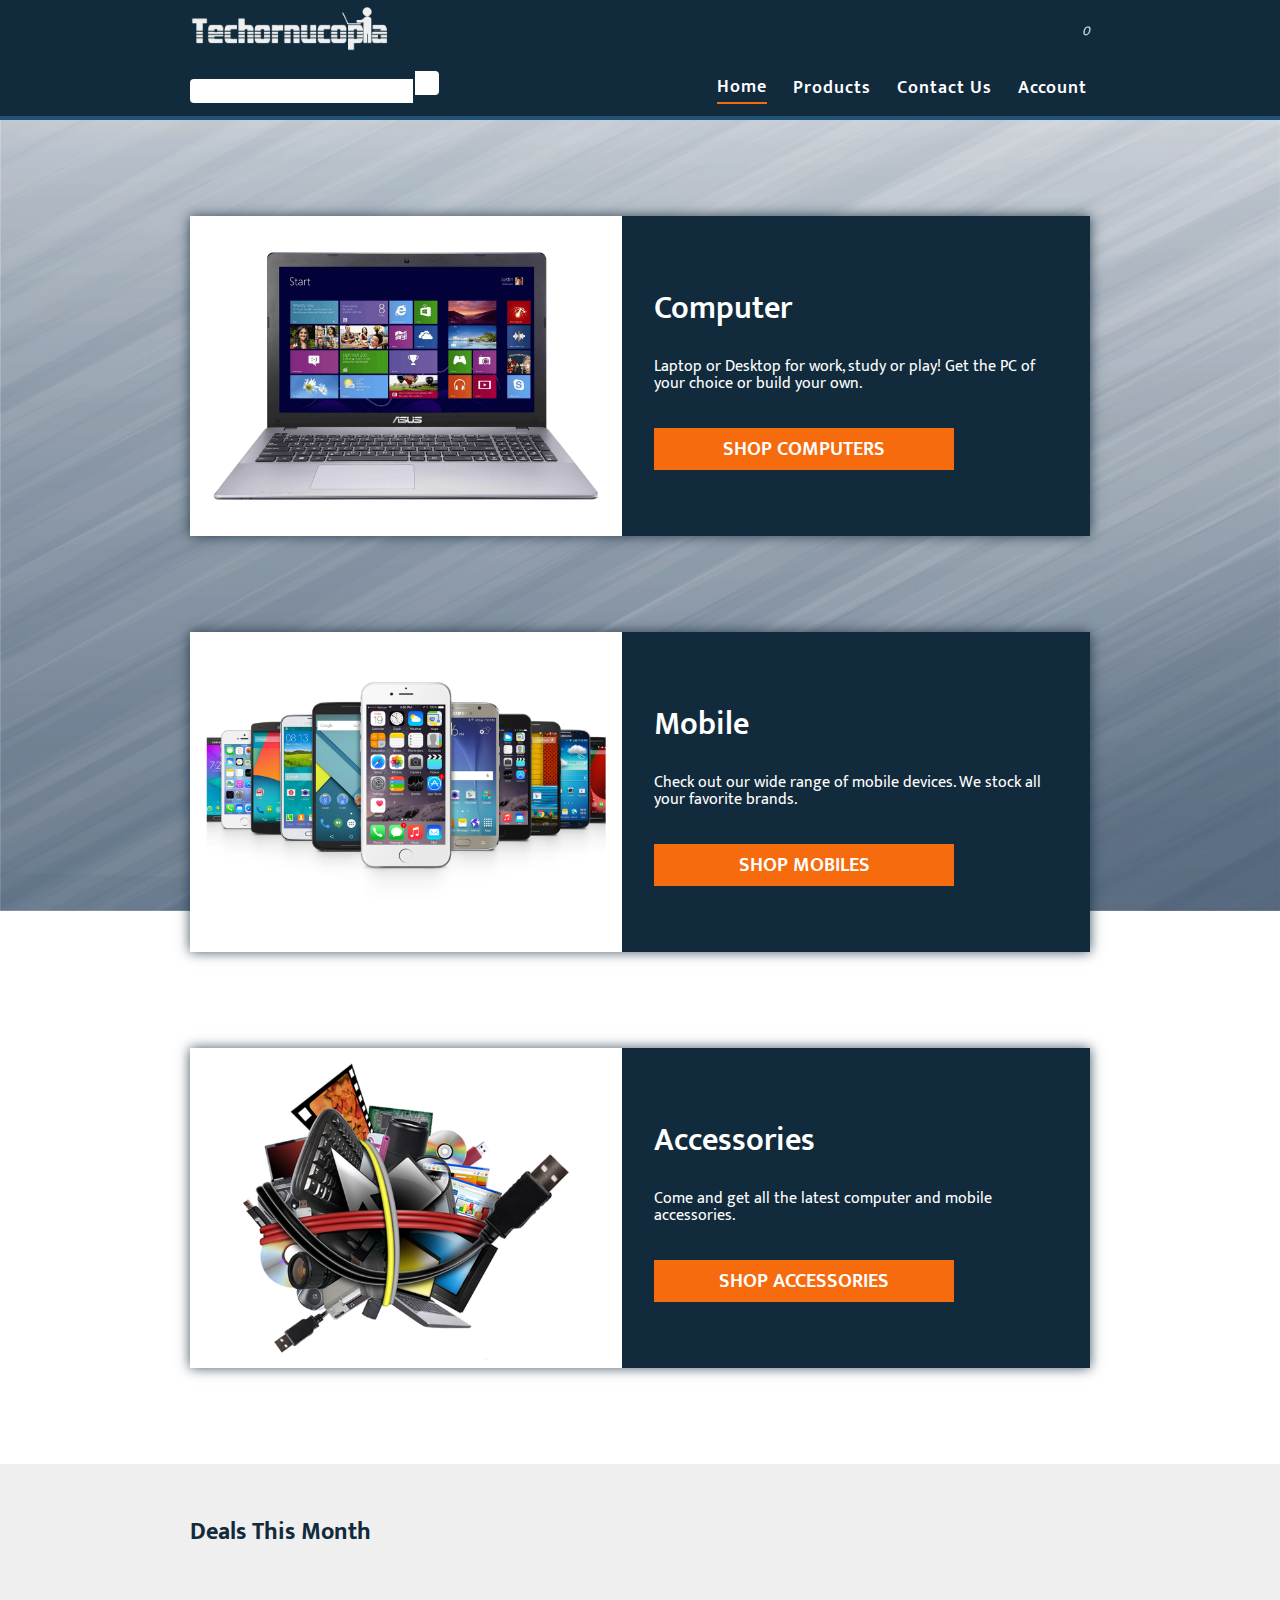
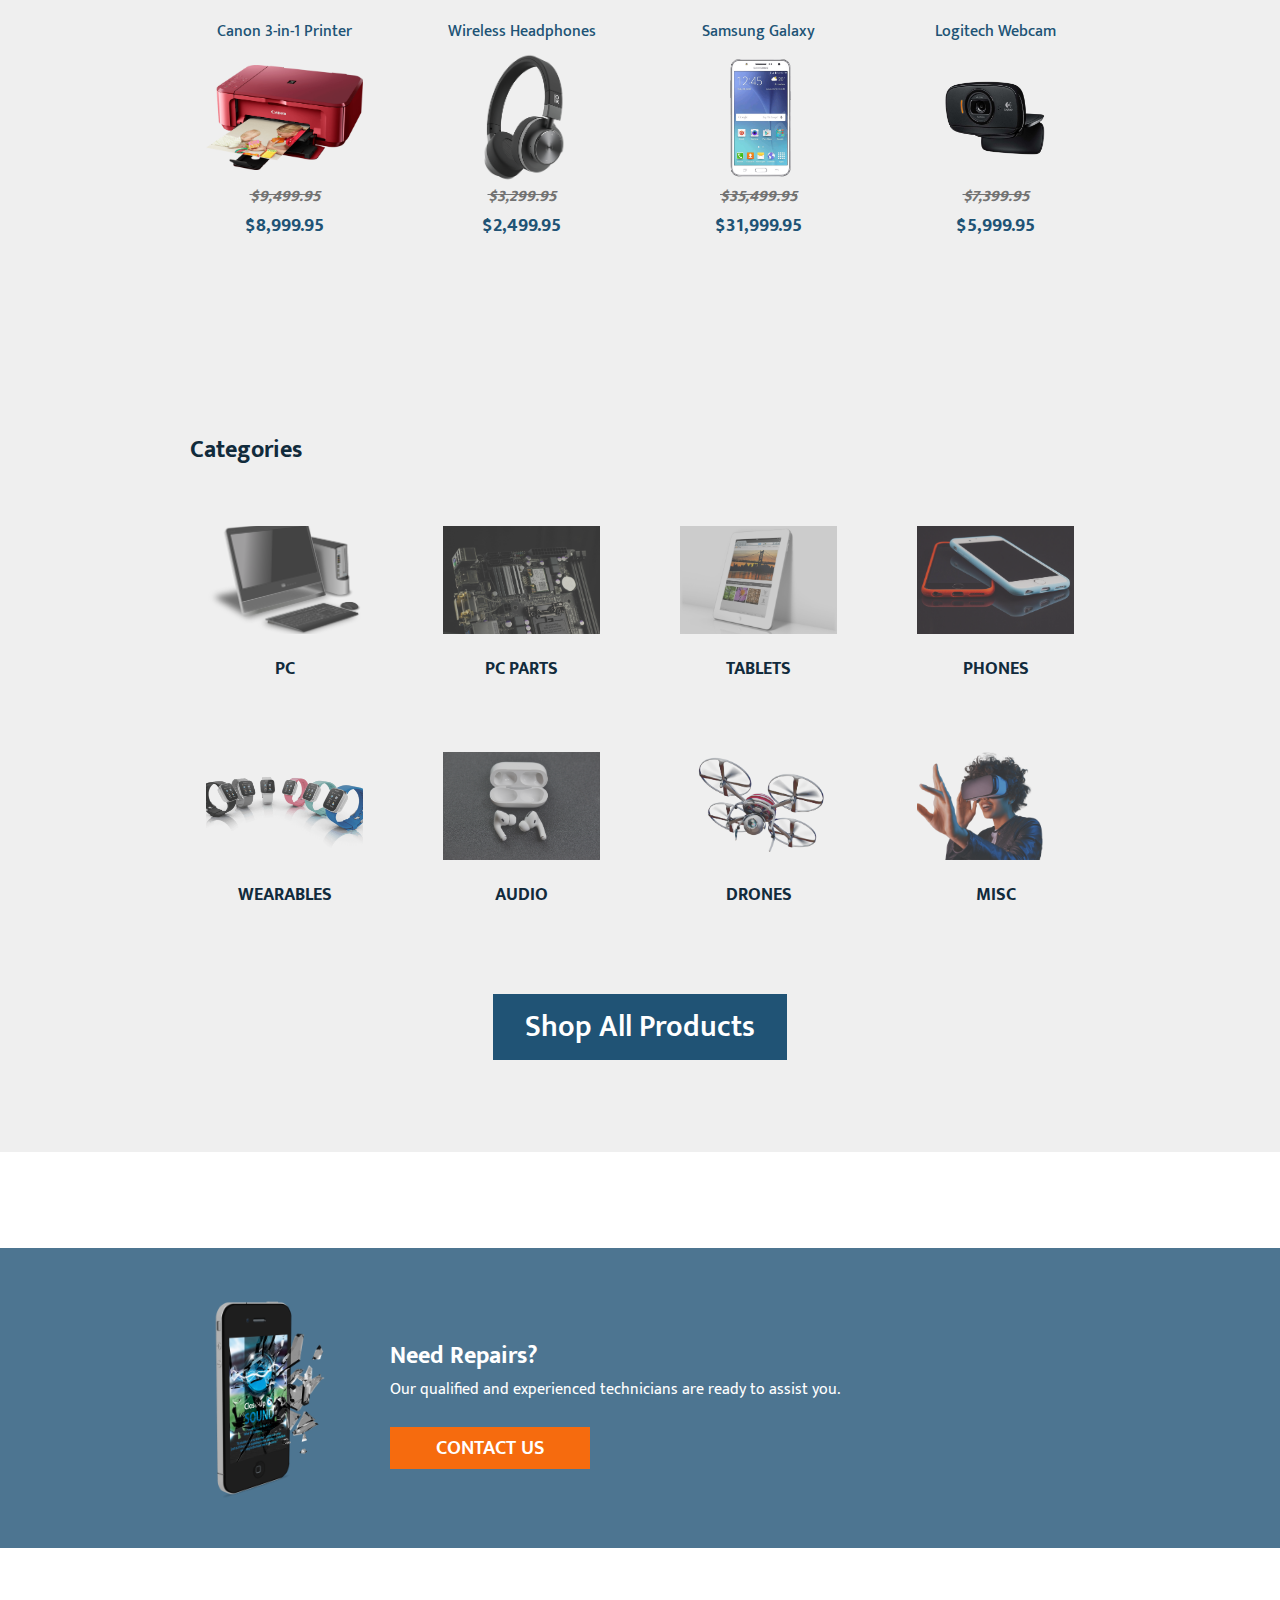
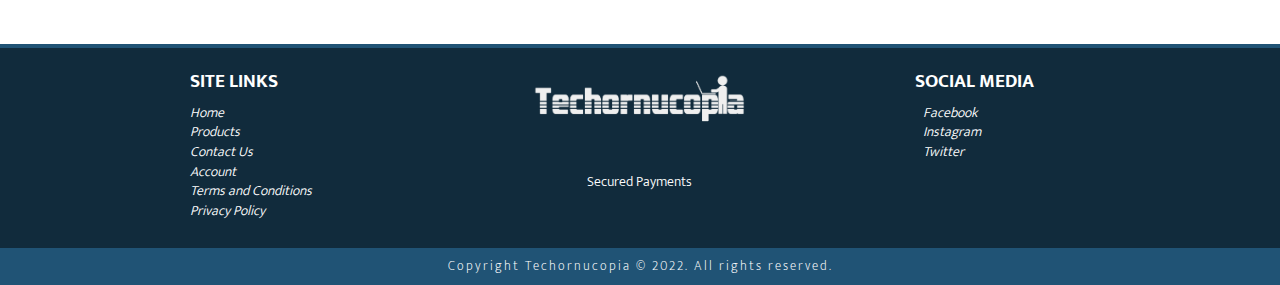
==== commit 9973fbc4: "completed all pages" ====
--- a/index.html
+++ b/index.html
@@ -15,7 +15,7 @@
     <title>Techcornucopia</title>
 </head>
 <body>
-
+    <div class="container">
         <!-- NAV BAR -->
         <nav>
             <div class="nav-upper content-width flex-row">
@@ -55,26 +55,34 @@
         </nav>
 
 
-        <!-- WELCOME -->
+
+    
+            <!-- WELCOME -->
         <div class="welcome content-width">
-            <img src="/img/options/laptop.png" alt="computer_image">
-            <h1>Get PCs</h1>
-            <p>Laptop or Desktop for work, study or play! Get the PC of your choice or build your own.</p>
+                <img src="/img/laptop.png" alt="computer_image">
+            <div class="info flex-col">
+                <h1>Computer</h1>
+                <p>Laptop or Desktop for work, study or play! Get the PC of your choice or build your own.</p>
             <a href="">SHOP COMPUTERS</a>
-        </div>
-
-        <div class="welcome content-width">
+            </div>
+        </div>
+
+        <div class="welcome content-width flex-row">
             <img src="/img/kisspng-iphone-4s-deepak-mobiles-shopping-computer-softwar-smartphone-5ab7443ee255a4.5213842515219599989271.png" alt="mobiles_image">
-            <h1>Connect</h1>
-            <p>Check out our wide range of mobile devices. We stock all your favorite brands.</p>
+            <div class="info flex-col">
+                <h1>Mobile</h1>
+                <p>Check out our wide range of mobile devices. We stock all your favorite brands.</p>
             <a href="">SHOP MOBILES</a>
-        </div>
-
-        <div class="welcome content-width">
-            <img src="/img/accessories.png" alt="repairs_image">
-            <h1>Accessories and more.</h1>
-            <p>Come and get all the latest computer and mobile accessories. </p>
+            </div>
+        </div>
+
+        <div class="welcome content-width flex-row">
+            <img src="/img/accessories.png" alt="accessories_image">
+            <div class="info flex-col">
+                <h1>Accessories</h1>
+                <p>Come and get all the latest computer and mobile accessories. </p>
             <a href="/pages/contact.html">SHOP ACCESSORIES</a>
+            </div>
         </div>
 
 
@@ -117,9 +125,9 @@
 
 
         <!-- PRODUCT OPTIONS -->
-        <div class="product_options" id="products">
+        <div class="product-options" id="products">
             <h2 class="content-width head-space"><i class="fa-solid fa-layer-group"></i> Categories</h2>
-            <div class="options_cntr four-col-grid content-width">
+            <div class="options-container four-col-grid content-width">
                 <div class="option flex-col">
                     <img src="/img/options/computer-gad2f903dc_1280.png" alt="">
                     <h3>PC</h3>
@@ -158,7 +166,7 @@
 
 
             <!-- REPAIRS -->
-            <div class="repairs-cntr">
+            <div class="repairs-container">
                 <div class="repairs content-width flex-row">
                     <div class="repair-img">
                         <img src="/img/kisspng-captain-repair-troyes-rparation-iphone-ipad-et-broken-phone-5b3cb7837b52b7.2314206815307057955051.png" alt="broken-phone">
@@ -166,7 +174,7 @@
                     <div class="repair-text">
                         <h2>Need Repairs?</h2>
                         <p> Our qualified and experienced technicians are ready to assist you.</p>
-                        <button>CONTACT US</button>
+                        <a href="/pages/contact.html">CONTACT US</a>
                     </div>
                 </div>
             </div>
@@ -175,15 +183,15 @@
 
         <!-- FOOTER -->
         <footer>
-            <div class="content-width footer-cntr three-col-grid">
+            <div class="content-width footer-container three-col-grid">
                 <div class="footer-item flex-col">
                     <h3>SITE LINKS</h3>
-                    <a>Home</a>
-                    <a>Products</a>
-                    <a>Contact Us</a>
-                    <a>Account</a>
-                    <a>Terms and Conditions</a>
-                    <a>Privacy Policy</a>
+                    <a href="/index.html">Home</a>
+                    <a href="/index.html#products">Products</a>
+                    <a href="/pages/contact.html">Contact Us</a>
+                    <a href="/pages/login.html">Account</a>
+                    <a href="/pages/404.html">Terms and Conditions</a>
+                    <a href="/pages/404.html">Privacy Policy</a>
                 </div>
                 <div class="footer-item flex-col">
                     <img src="/img/logo.png" alt="logo">
@@ -218,7 +226,7 @@
             </div>
             <p>Copyright Techornucopia &copy; 2022. All rights reserved.</p>
         </footer>
-
-    <script src="/jscript/script.jS"></script>
+    </div>
+    <script src="/js/script.jS"></script>
 </body>
 </html>--- a/css/styles.css
+++ b/css/styles.css
@@ -19,7 +19,6 @@
 /* REUSABLE CSS */
 .active{
     border-bottom: 2px solid #F66B0E;
-    color:#F66B0E;
 }
 .content-width{
     width: 900px;
@@ -47,7 +46,7 @@
 
 .flex-row{
     display: flex;
-    justify-content: space-evenly;
+    justify-content: space-between;
     align-items: center;
 }
 
@@ -80,7 +79,7 @@
     color:#ffffff;
 }
 img{
-    max-width: 100%;
+    width: 100%;
     object-fit: contain;
 }
 a{
@@ -149,8 +148,36 @@
     letter-spacing: 1px;
 }
 .menu-btns a:hover{
-    border-bottom: 2px solid #F66B0E;;
-}
+    color: #F66B0E;
+}
+
+
+
+
+
+
+
+/* -------------------------------------------- */
+.container{
+    position: relative;
+    width: 100%;
+}
+.container::before{
+    content: "";
+    background-image: url("/img/background.jpg");
+    background-size: 100%;
+    background-repeat: no-repeat;
+    background-attachment: fixed;
+    position: absolute;
+    top:0;
+    bottom: 0px;
+    width: 100%;
+    height: 100%;
+    opacity: 0.7;
+    z-index: -1;
+}
+
+/* ---------------------------------------------- */
 
 
 
@@ -159,32 +186,43 @@
 
 /* WELCOME */
 .welcome{
-    height: 350px;
-    margin: 126px auto;
+    background-color:#112B3C;
+    height: 320px;
+    margin: 96px auto;
     animation: fade 1s;
+    box-shadow: 0 0 12px #112B3CCC;
+    box-sizing:content-box;
 }
 .welcome>img{
     float: left;
-    width: auto;
-    height: 70%;
-    margin: 0 32px 0 0;
-}
-.welcome>h1{
+    object-fit: cover;
+    width: 48%;
+    height: 320px;
+}
+.info{
+    text-align: left;
+    color: #ffffff;
+    padding: 0 32px;
+    height: inherit;
+}
+.info h1{
     margin: 0 0 24px 0;
     font-weight: 600;
 }
-.welcome>p{
+.info p{
     margin: 0 0 36px 0;
     line-height: 1.05;
 }
-.welcome>a{
+.info a{
+    width: 300px;
     padding: 4px 32px;
+    text-align: center;
     font-size: 20px;
     font-weight: 600;
     background-color: #F66B0E;
     color:#FFFFFF;
 }
-.welcome>a:hover{
+.info a:hover{
     box-shadow: 0 0 8px #112B3CC0;
 }
 
@@ -196,8 +234,7 @@
     background-color: #EFEFEF;
     width: 100%;
     height: 430px;
-    border-top: 2px solid #205375;
-    border-bottom: 2px solid #205375;
+    padding-top: 8px;
 }
 
 .highlights_cntr{
@@ -208,9 +245,9 @@
     color:#112B3C;
     font-weight: 500;
     transition-duration: 0.2s;
-    padding: 0 18px;
+    padding: 0 16px;
     margin: 0 0 12px 0;
-    height: 260px;
+    height: 280px;
 }
 .highlight:hover{
     box-shadow: 0 0 4px #112B3CC0;
@@ -264,10 +301,12 @@
 
 
 /* CATEGORIES */
-.product_options{
+.product-options{
     padding-top: 96px;
-}
-.options_cntr{
+    padding-bottom: 12px;
+    background-color:#EFEFEF;
+}
+.options-container{
     gap: 48px;
 }
 .option{
@@ -299,7 +338,7 @@
     transition-duration: 0.4s;
     text-transform: uppercase;
 }
-.product_options>button{
+.product-options>button{
     display: block;
     font-size: 30px;
     font-weight: 600;
@@ -308,35 +347,41 @@
     background-color:#205375;
     transition-duration: 0.2s;
 }
-.product_options>button:hover{
+.product-options>button:hover{
     box-shadow: 0 0 4px #112B3CC0;
     background-color:#F66B0E;
 }
 
 
 /* REPAIRS */
-.repairs-cntr{
+.repairs-container{
     margin: 96px 0;
     height: 300px;
     background-color:#205375cc;
     color:#ffffff;
 }
-
+.repairs{
+    justify-content: flex-start;
+    padding-top: 40px;
+}
 .repair-img>img{
     width: 160px;
     object-fit: contain;
-    margin-top: 40px;
-}
-.repair-text>button{
+    margin-right: 40px;
+}
+.repair-text>a{
+    display: block;
     font-size: 20px;
     font-weight: 600;
+    text-align: center;
     padding: 4px;
     margin-top: 24px;
-    color:#ffffff;
-    width: 220px;
+    background-color:#F66B0E;
+    color:#ffffff;
+    width: 200px;
     transition-duration: 0.3s;
 }
-.repair-text>button:hover{
+.repair-text>a:hover{
     transform: scale(1.1);
 }
 
@@ -348,7 +393,7 @@
     background-color:#112B3C;
     border-top: 4px solid #205375;
 }
-.footer-cntr{
+.footer-container{
     column-gap: 128px;
     padding: 20px 0;
     height: 200px;
@@ -398,5 +443,6 @@
     background-color:#205375;
     color:#ffffff;
     letter-spacing: 2px;
-}
-
+    padding: 8px 0;
+}
+
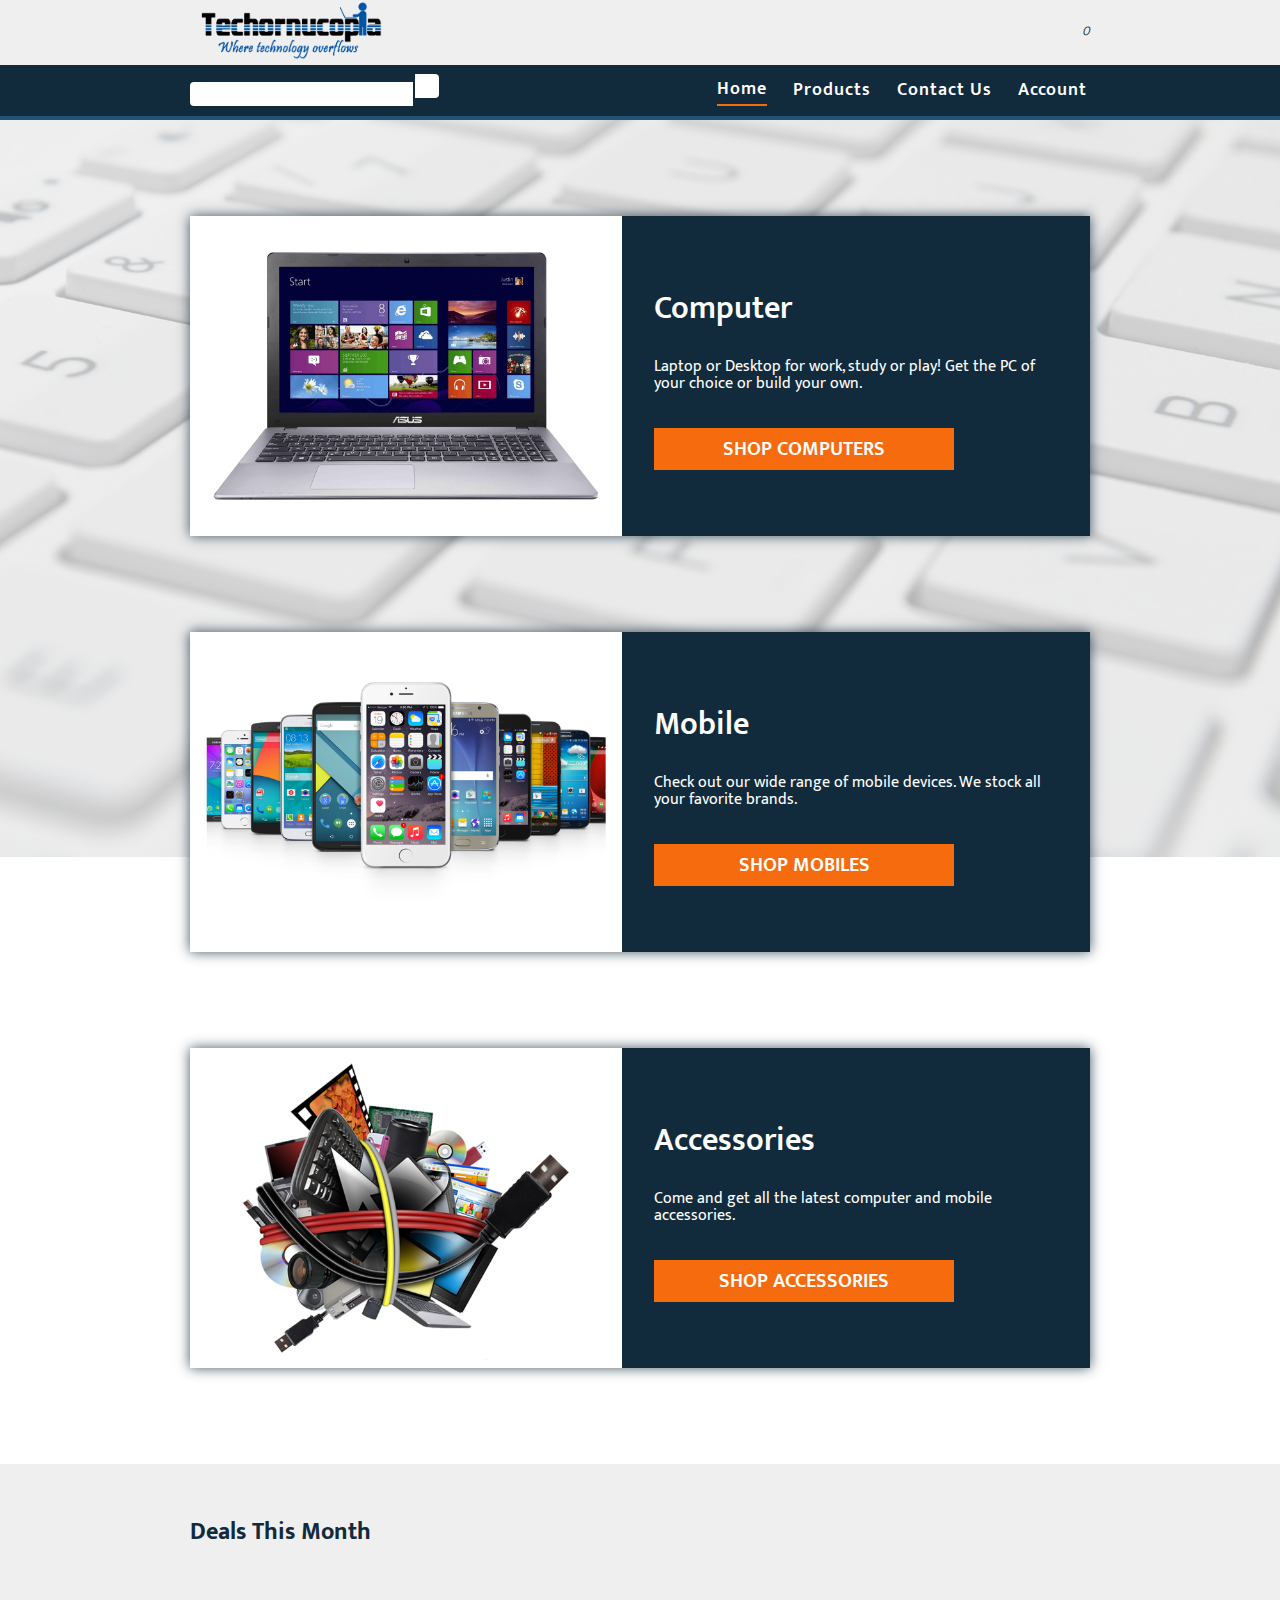
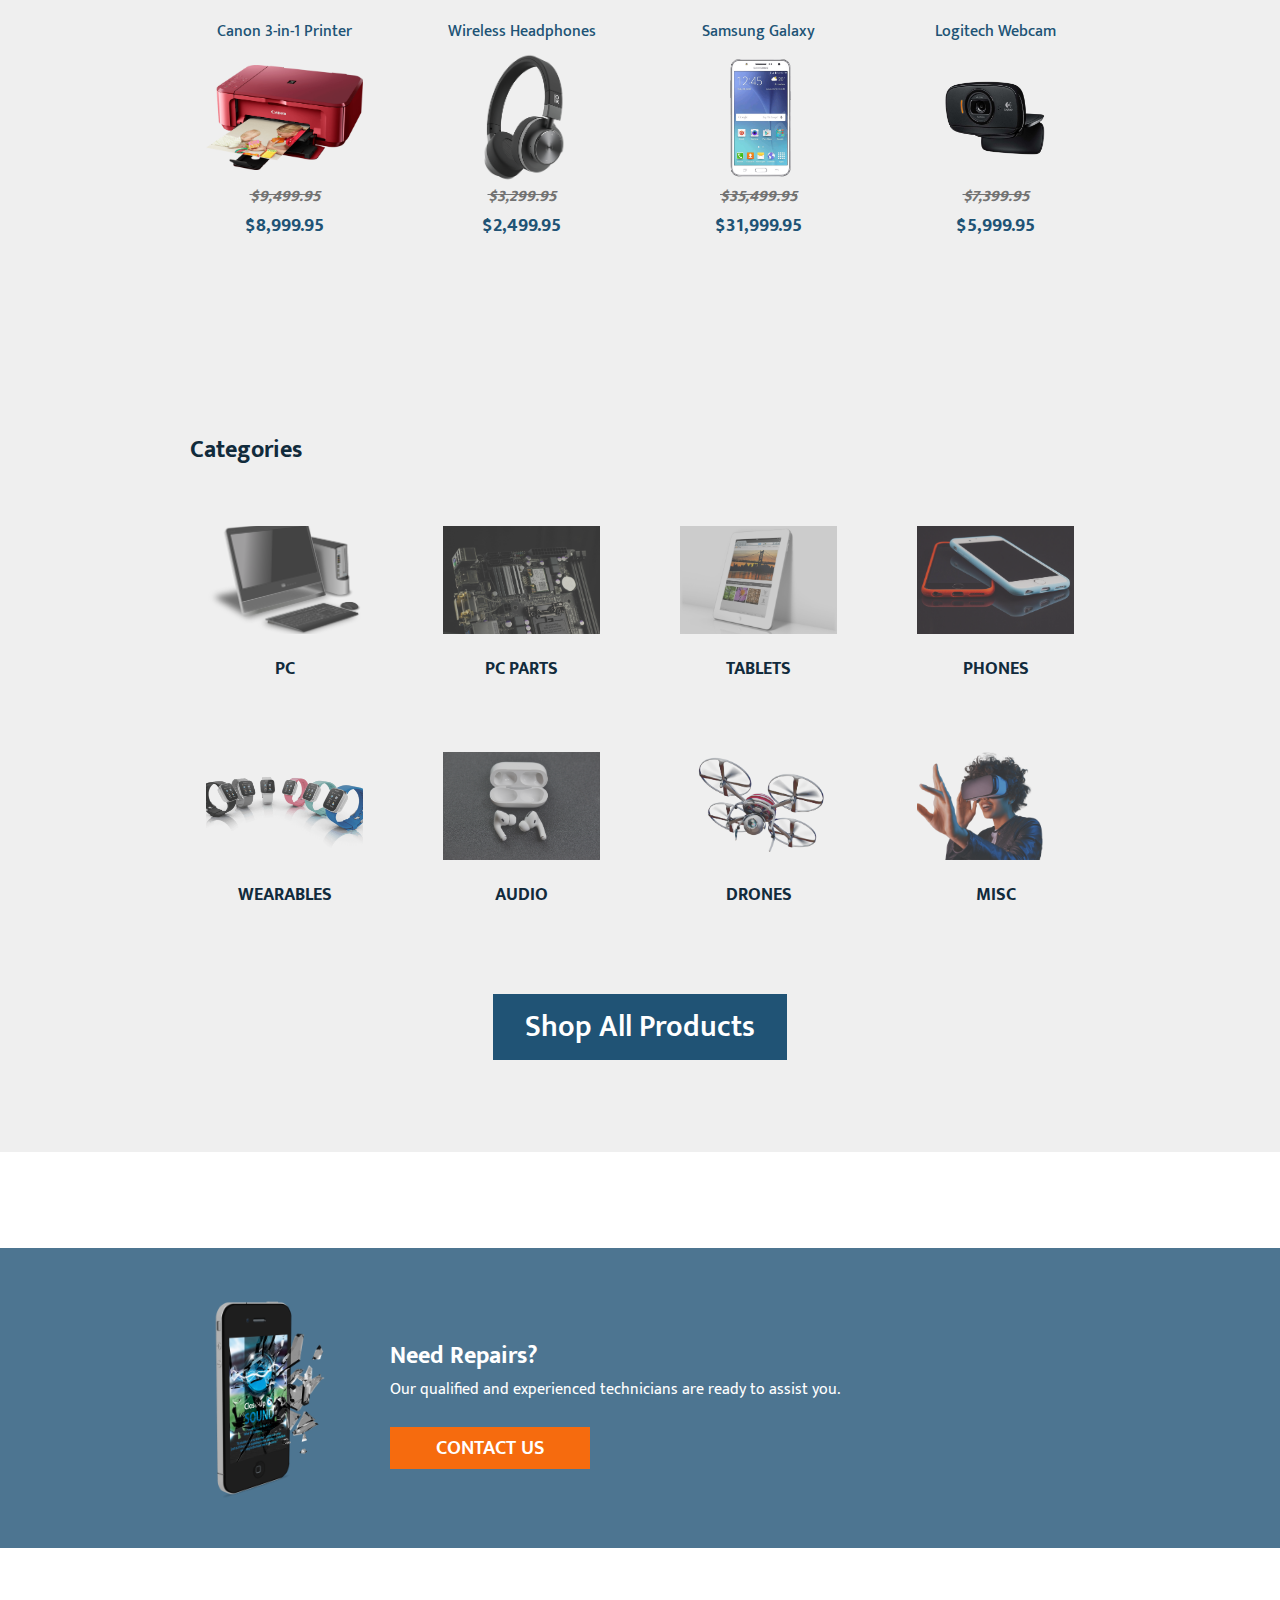
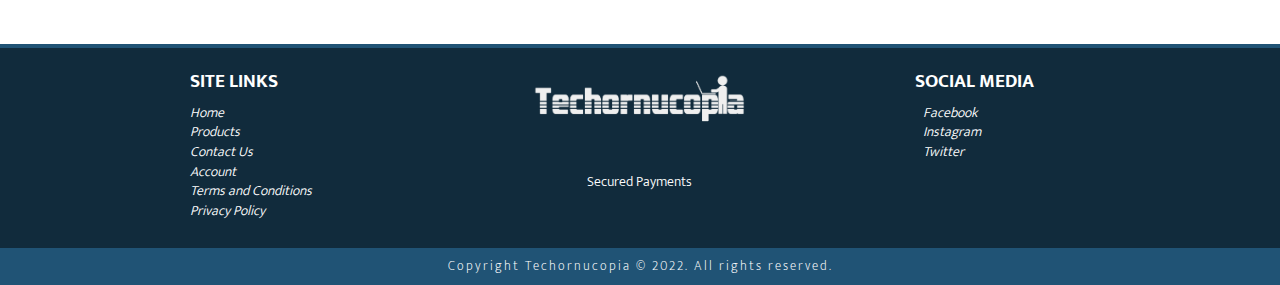
==== commit 43a77e95: "changed images, other tweaks" ====
--- a/index.html
+++ b/index.html
@@ -18,13 +18,15 @@
     <div class="container">
         <!-- NAV BAR -->
         <nav>
-            <div class="nav-upper content-width flex-row">
-                <a href="#">
-                    <img src="/img/logo.png" alt="site-logo">
-                </a>
-                <a href="/pages/login.html">
-                    <i class="fa-solid fa-cart-shopping"><sup> 0</sup></i>
-                </a>
+            <div class="logo">
+                <div class="nav-upper content-width flex-row">
+                    <a href="/index.html">
+                        <img src="/img/logo-color.png" alt="site-logo">
+                    </a>
+                    <a href="/pages/login.html">
+                        <i class="fa-solid fa-cart-shopping"><sup> 0</sup></i>
+                    </a>
+                </div>
             </div>
             <div class="menu content-width flex-row">
                 <div class="search flex-row">
@@ -37,10 +39,10 @@
                 </div>
                 <div class="menu-btns">
                     <ul class="flex-row">
-                        <a href="#">
+                        <a href="/index.html">
                             <li class="active">Home</li>
                         </a>
-                        <a href="#products">
+                        <a href="/index.html#products">
                             <li>Products</li>
                         </a>
                         <a href="/pages/contact.html">
@@ -197,13 +199,13 @@
                     <img src="/img/logo.png" alt="logo">
                     <p>Secured Payments</p>
                     <div class="payment flex-row">
-                        <div class="pay-logo flex-col">
+                        <div class="pay-logo">
                             <i class="fa-brands fa-cc-visa"></i>
                         </div>
-                        <div class="pay-logo flex-col">
+                        <div class="pay-logo">
                             <i class="fa-brands fa-cc-mastercard"></i>
                         </div>
-                        <div class="pay-logo flex-col">
+                        <div class="pay-logo">
                             <i class="fa-brands fa-paypal"></i>
                         </div>
                     </div>
--- a/css/styles.css
+++ b/css/styles.css
@@ -107,9 +107,16 @@
 
 
 /* NAV BAR */
-.nav-upper,
+.logo{
+    background-color:#EFEFEF;
+    height: 65px;
+}
+.nav-upper i{
+    color:#112B3C;
+    align-self: flex-end;
+}
 .menu{
-    justify-content: space-between;
+    height: 50px;
     color: #ffffff;
 }
 .nav-upper>a>img{
@@ -164,7 +171,7 @@
 }
 .container::before{
     content: "";
-    background-image: url("/img/background.jpg");
+    background-image: url("/img/bg.jpg");
     background-size: 100%;
     background-repeat: no-repeat;
     background-attachment: fixed;
@@ -173,7 +180,7 @@
     bottom: 0px;
     width: 100%;
     height: 100%;
-    opacity: 0.7;
+    opacity: 0.3;
     z-index: -1;
 }
 
@@ -416,15 +423,20 @@
 .footer-item>p{
     text-align: center;
     font-size: 14px;
-    margin-bottom: 8px;
+    margin-bottom: 16px;
     font-weight: 300;
 }
 .footer-item>a{
     font-style: italic;
     font-size: 14px;
 }
+.payment{
+    justify-content: center;
+}
+
 .pay-logo>i{
-    font-size: 36px;
+    font-size: 24px;
+    margin: 0 8px;
 }
 .sm{
     margin-left: 40px;
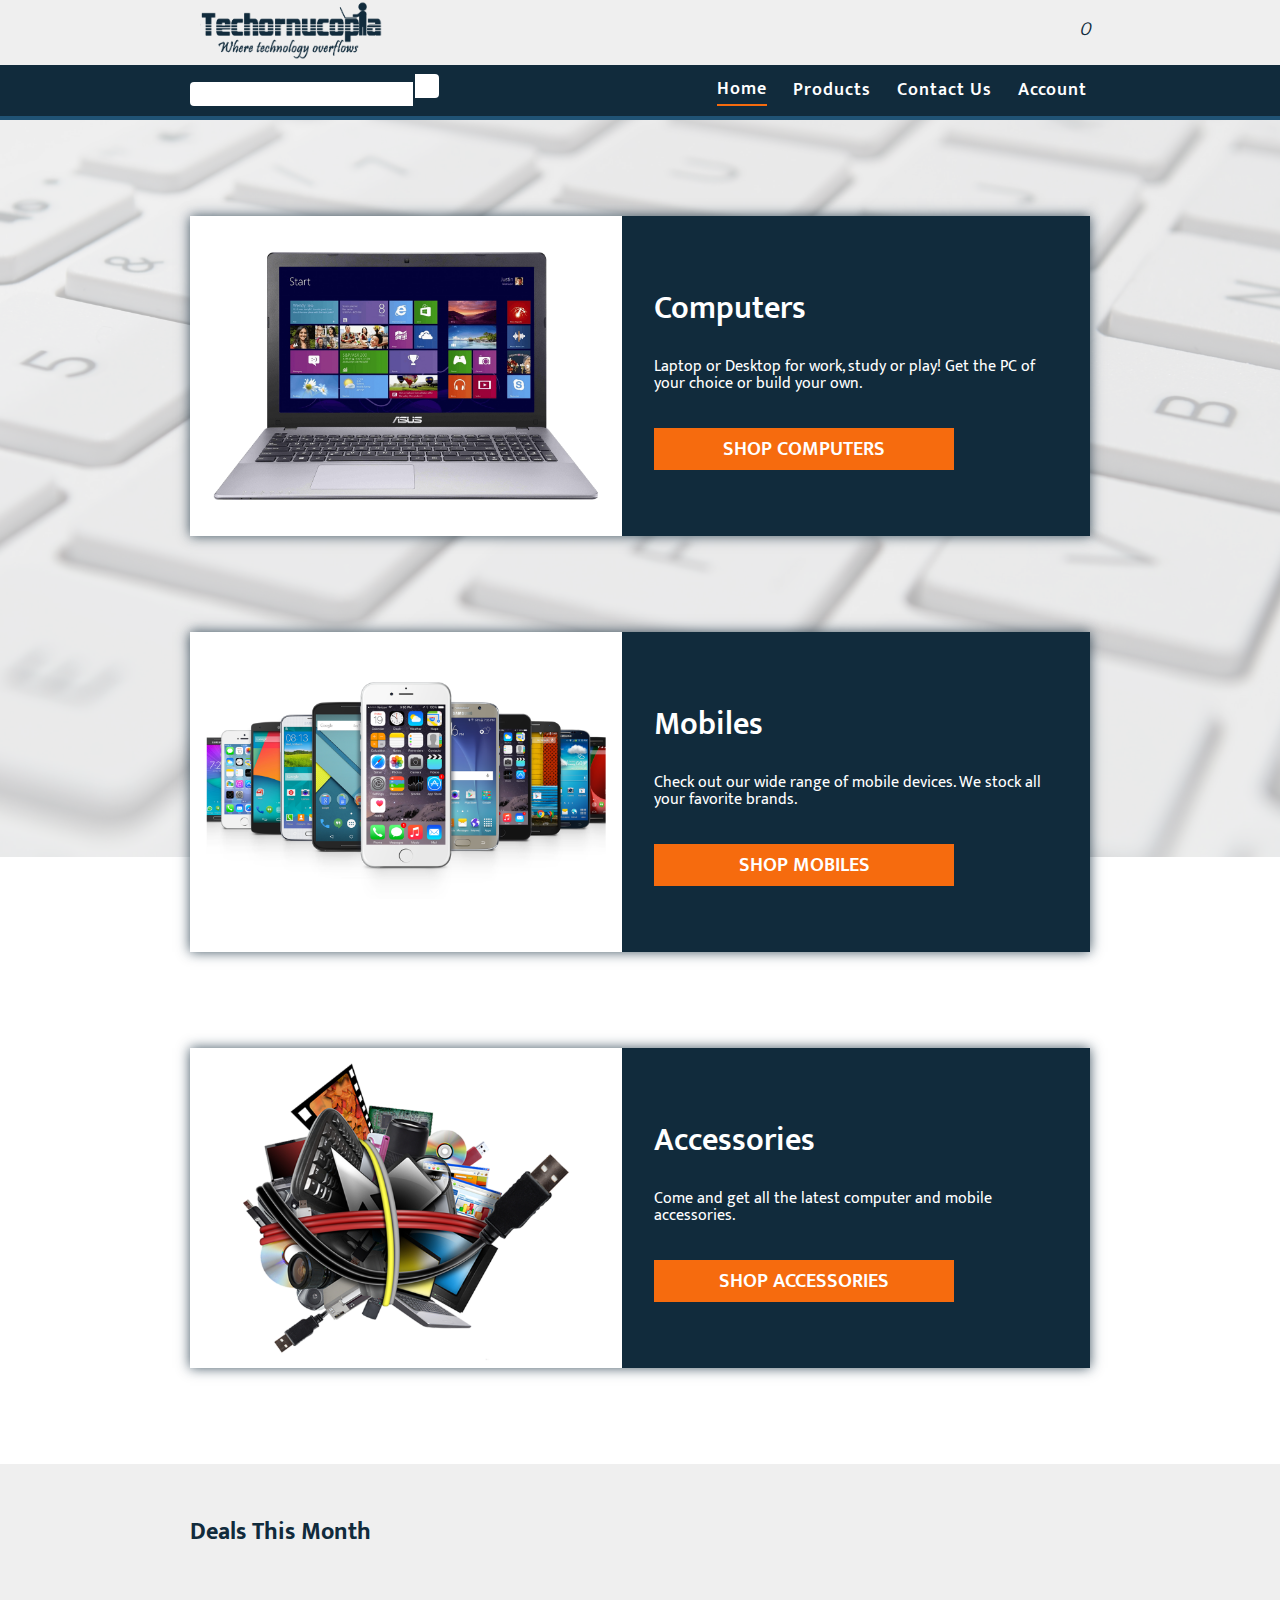
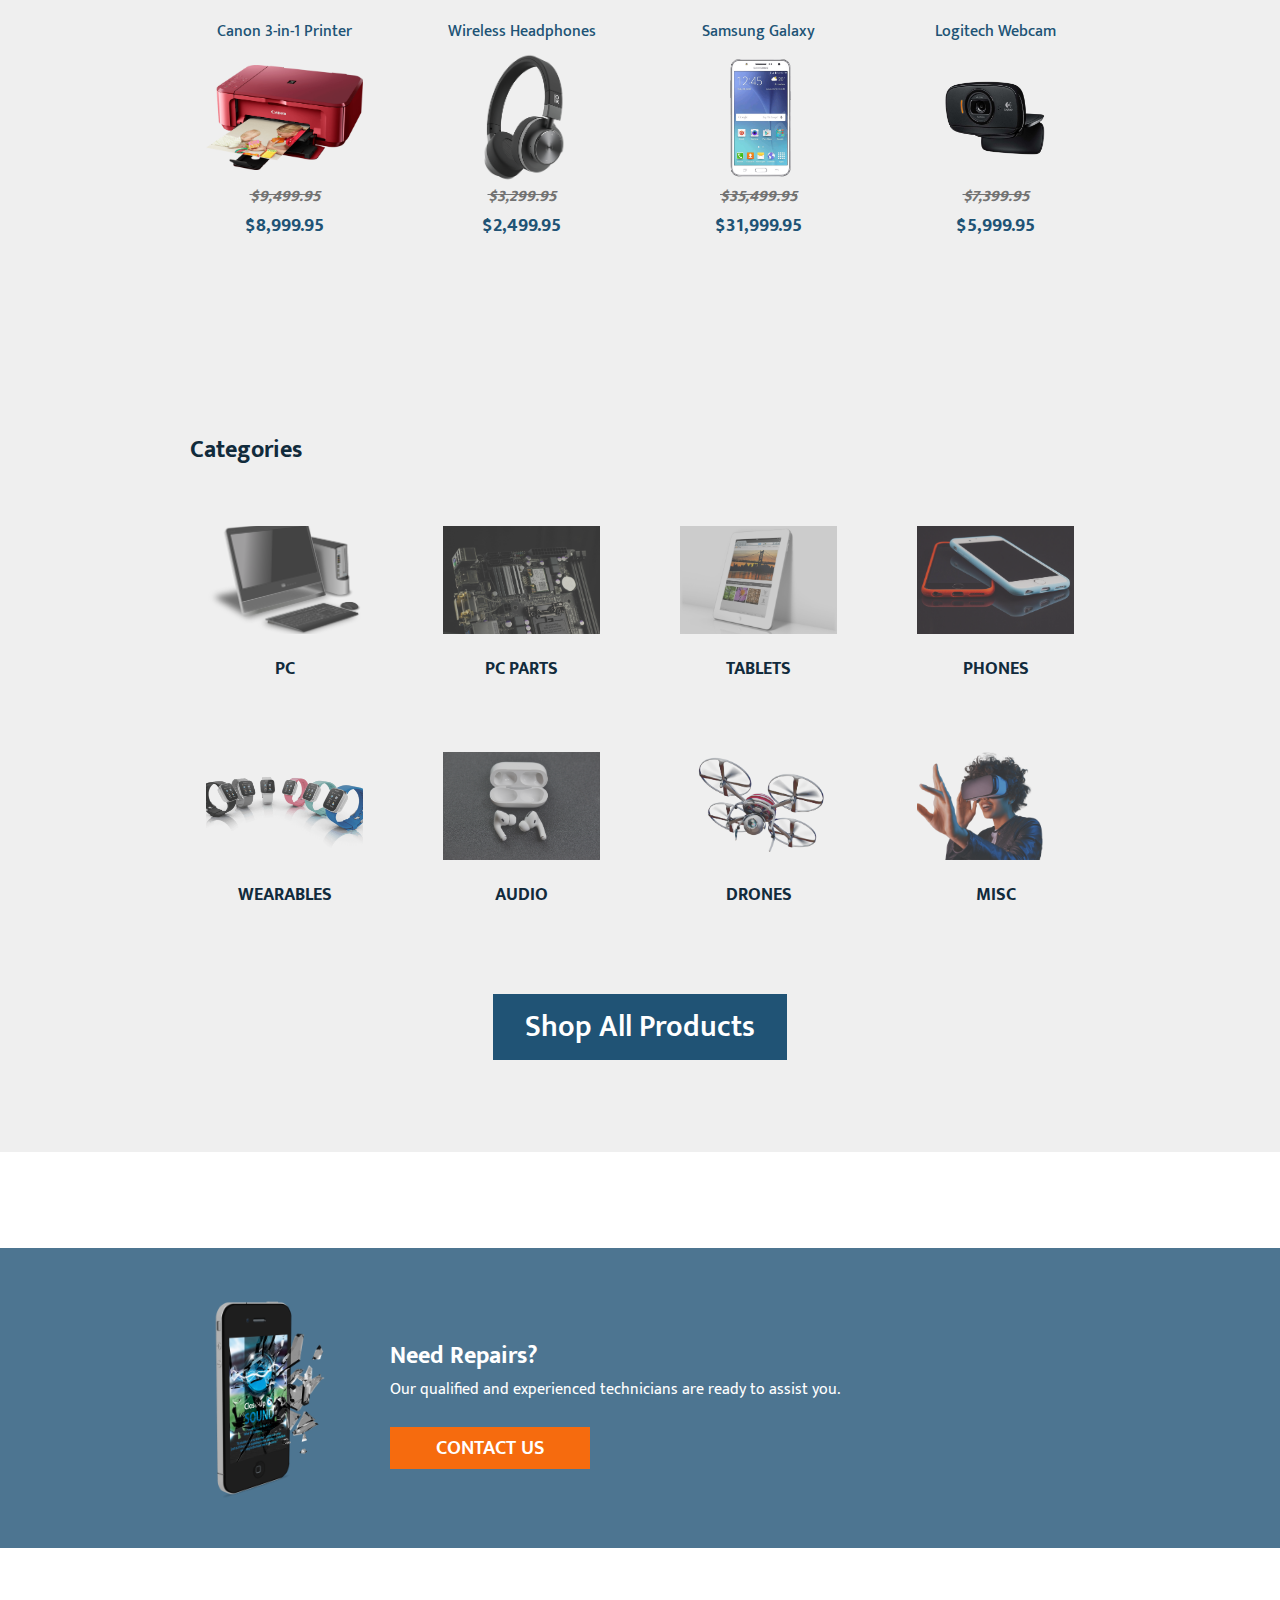
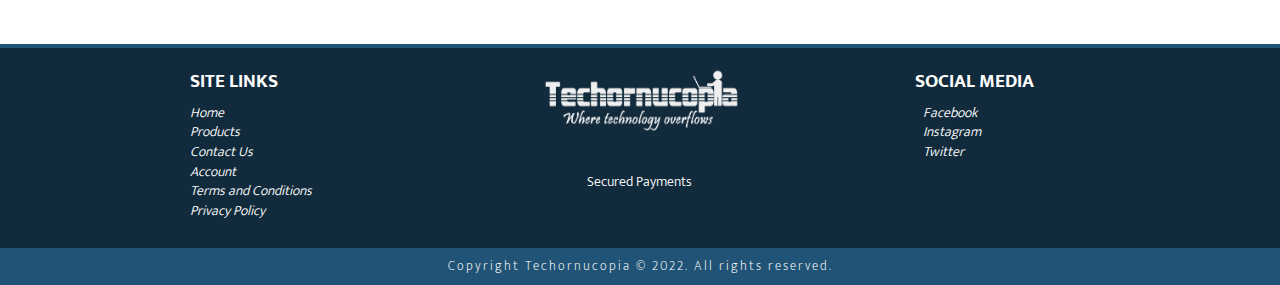
==== commit bd699b06: "udated logo, minor tweaks" ====
--- a/index.html
+++ b/index.html
@@ -63,7 +63,7 @@
         <div class="welcome content-width">
                 <img src="/img/laptop.png" alt="computer_image">
             <div class="info flex-col">
-                <h1>Computer</h1>
+                <h1>Computers</h1>
                 <p>Laptop or Desktop for work, study or play! Get the PC of your choice or build your own.</p>
             <a href="">SHOP COMPUTERS</a>
             </div>
@@ -72,7 +72,7 @@
         <div class="welcome content-width flex-row">
             <img src="/img/kisspng-iphone-4s-deepak-mobiles-shopping-computer-softwar-smartphone-5ab7443ee255a4.5213842515219599989271.png" alt="mobiles_image">
             <div class="info flex-col">
-                <h1>Mobile</h1>
+                <h1>Mobiles</h1>
                 <p>Check out our wide range of mobile devices. We stock all your favorite brands.</p>
             <a href="">SHOP MOBILES</a>
             </div>
--- a/css/styles.css
+++ b/css/styles.css
@@ -114,6 +114,10 @@
 .nav-upper i{
     color:#112B3C;
     align-self: flex-end;
+    font-size: 24px;
+}
+.nav-upper i:hover{
+    color:#205375;
 }
 .menu{
     height: 50px;
